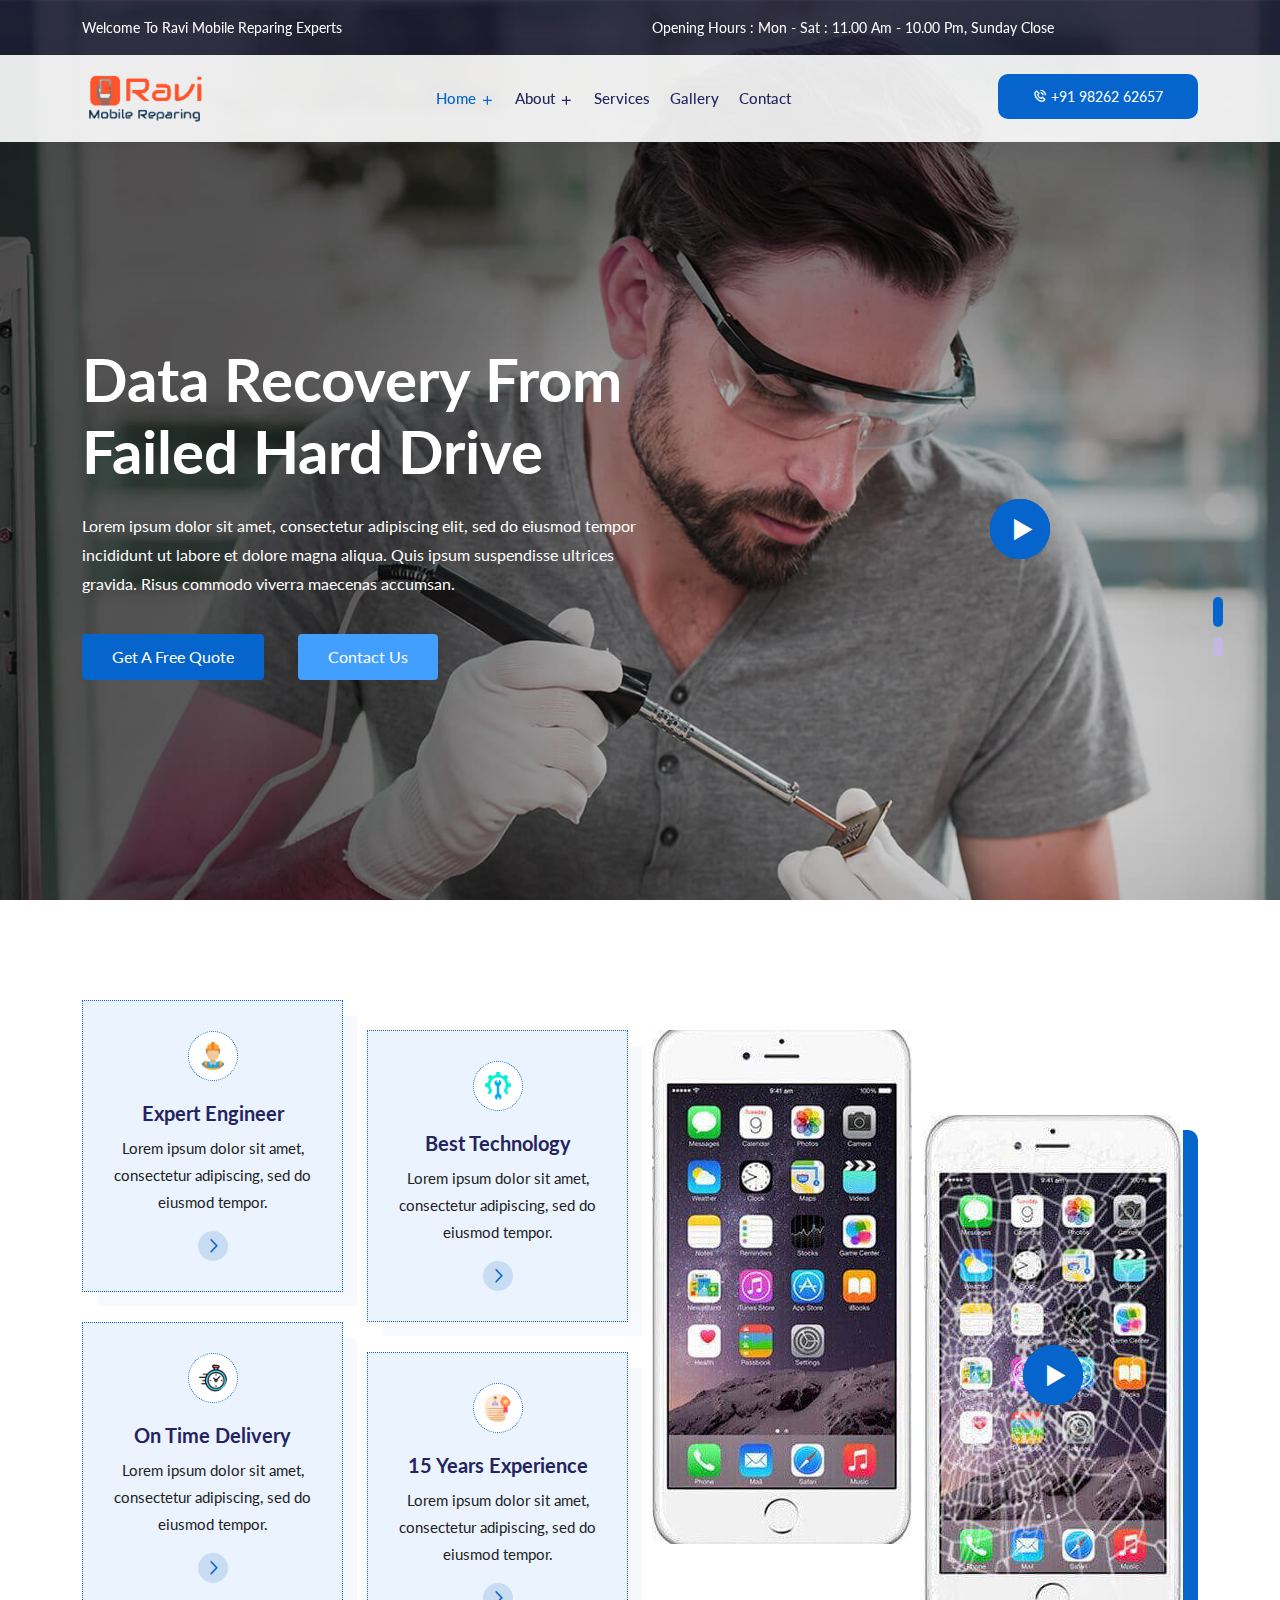
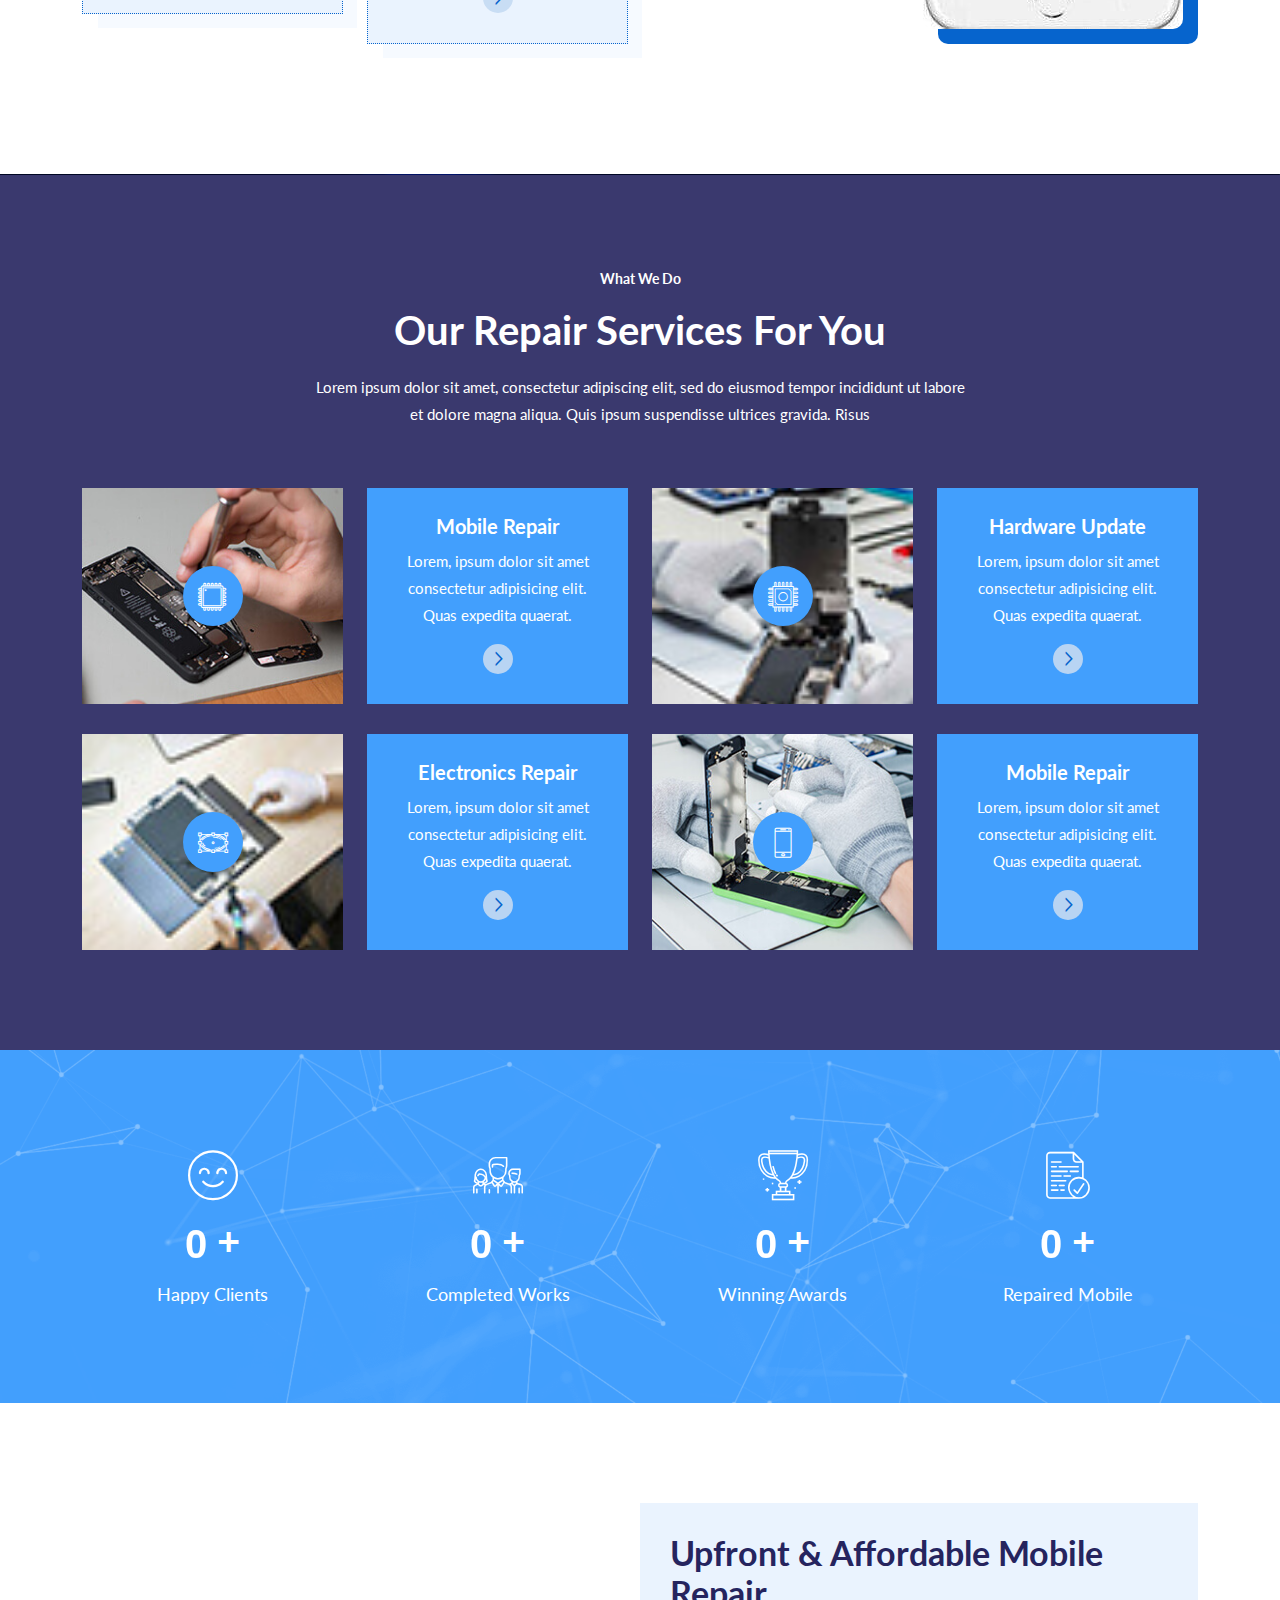
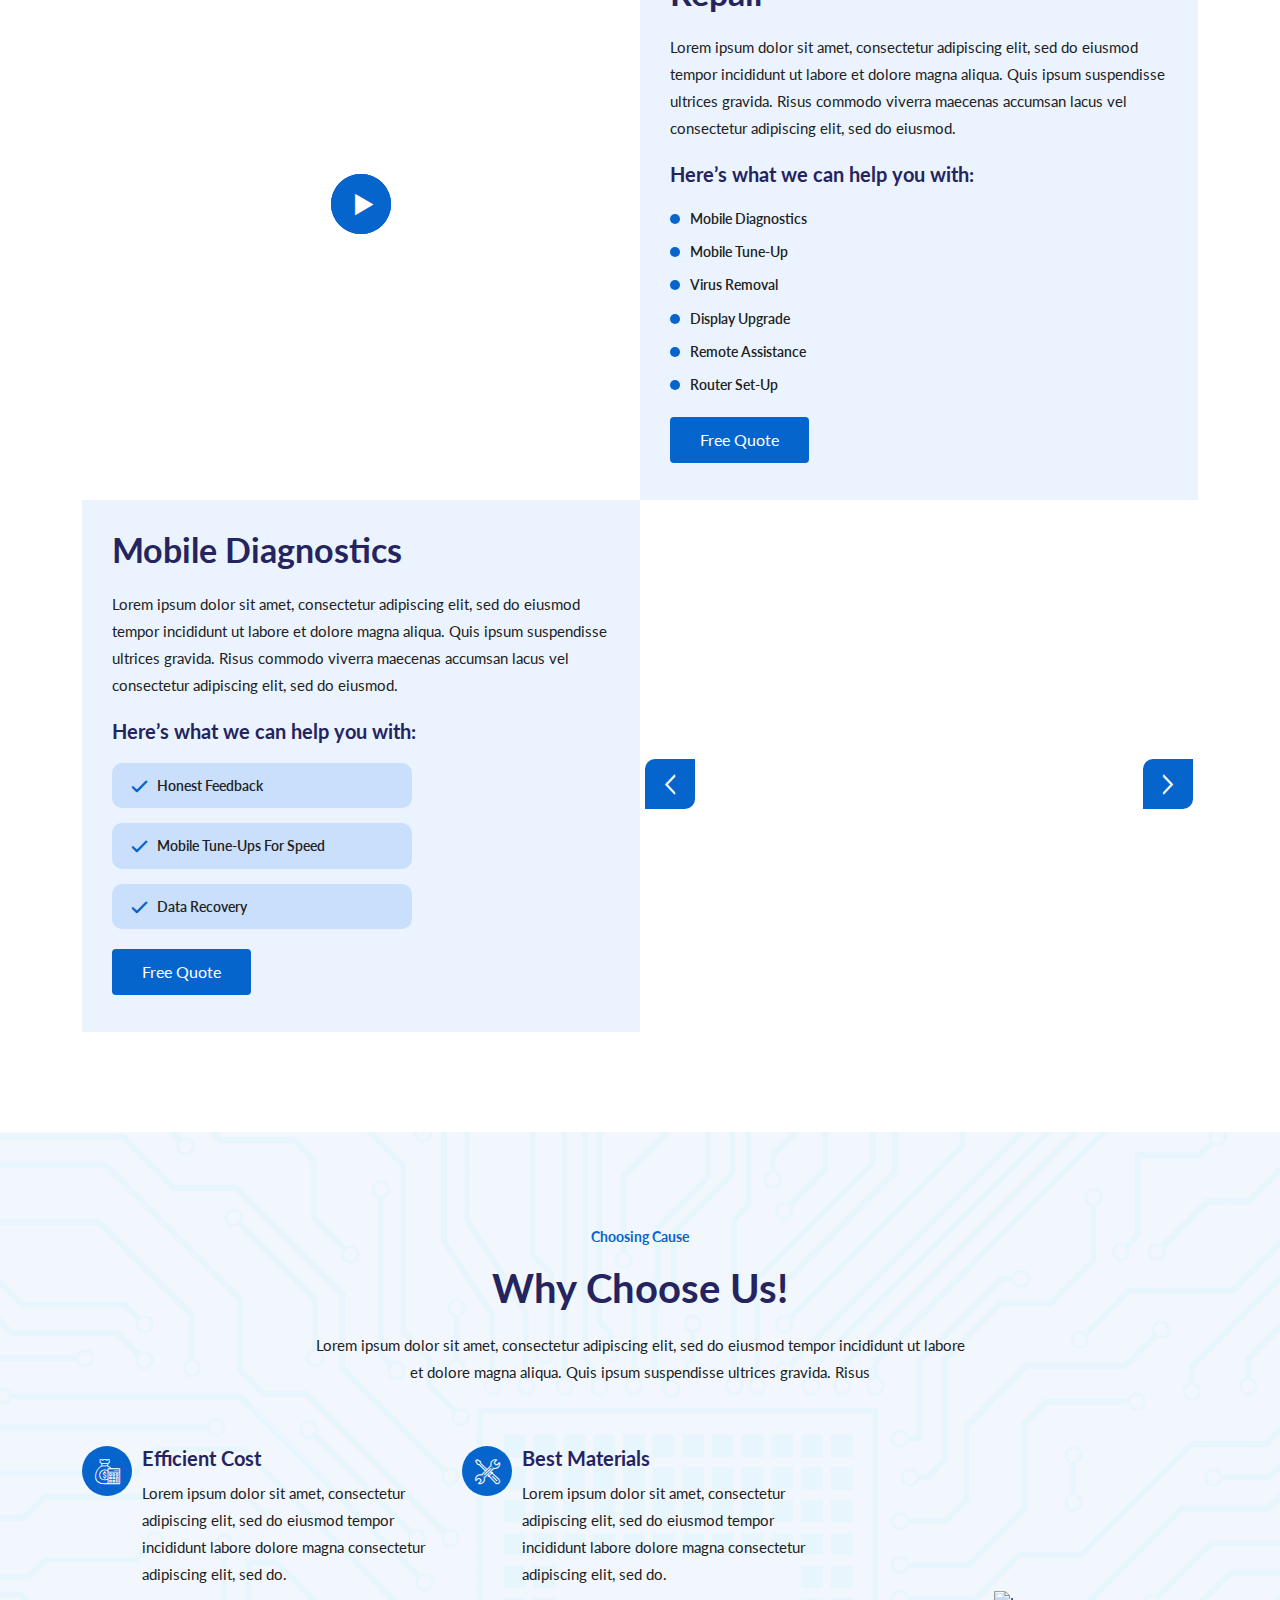
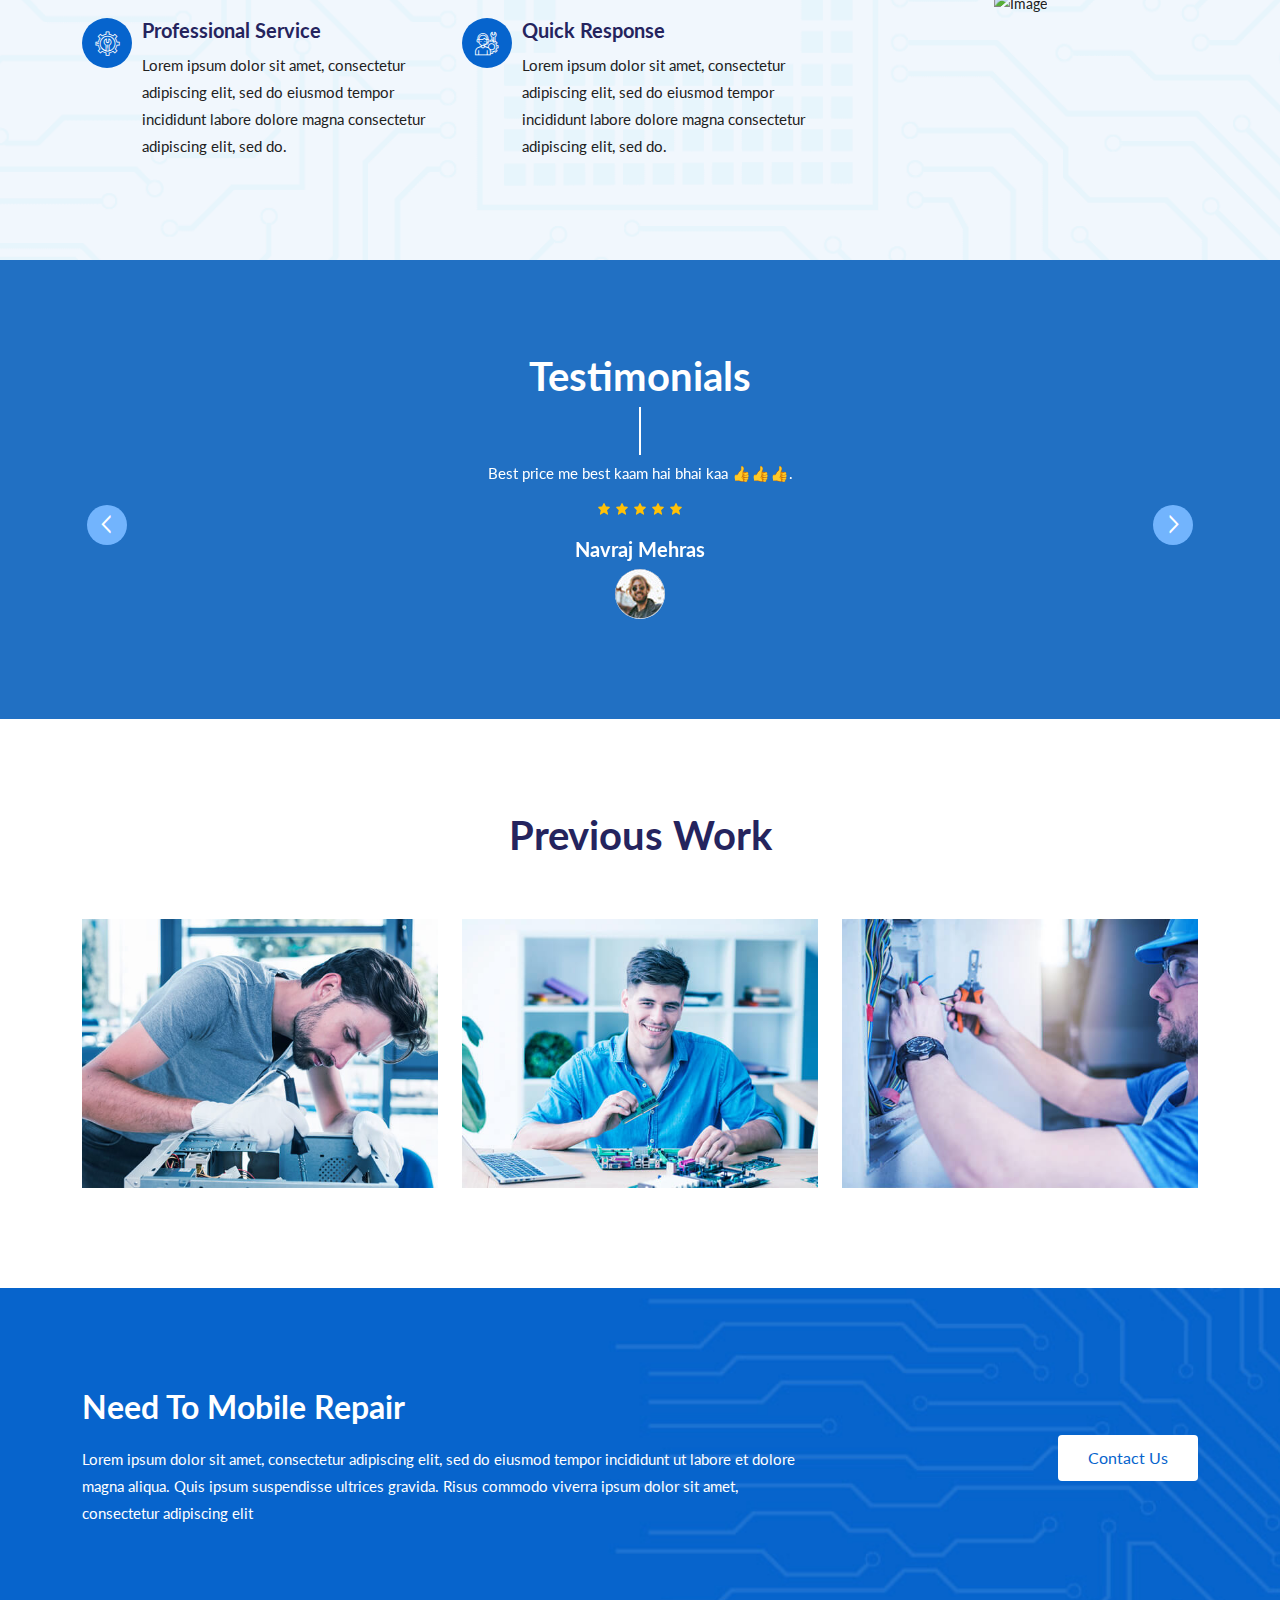
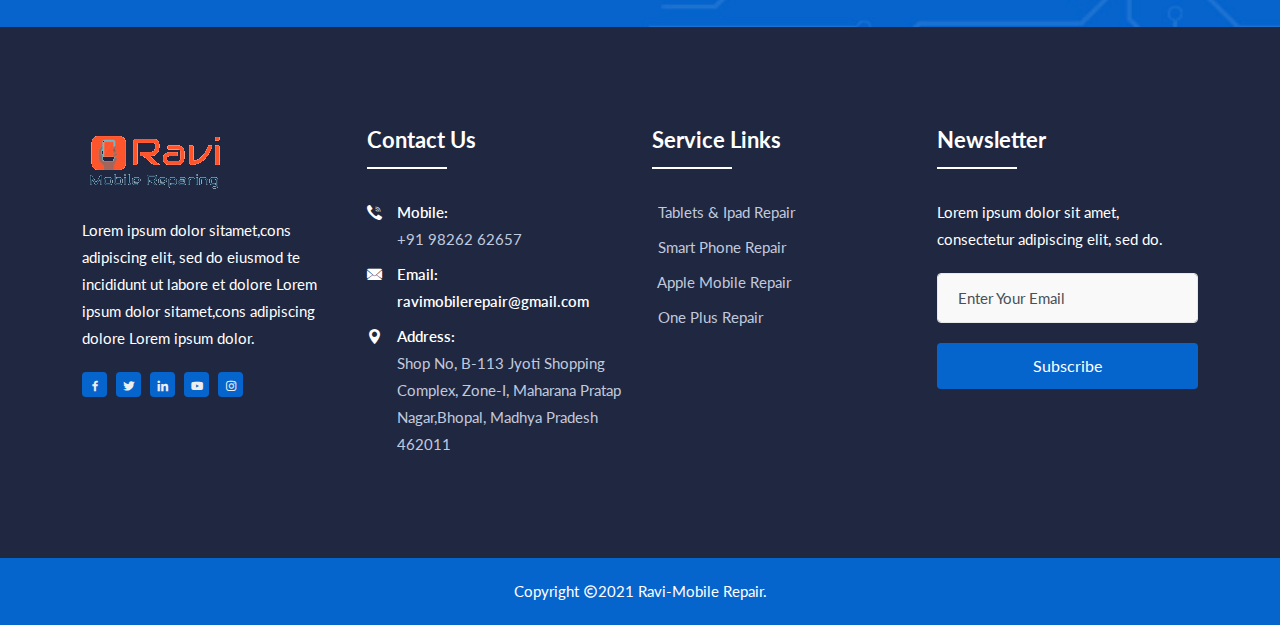
==== index.html @ 57f535a8 "first commit" ====
﻿<!doctype html>
<html lang="en">
   <head>
      <meta charset="UTF-8">
      <meta name="description" content="Ravi Mobile Reparing Address: Shop No, B-113 Jyoti Shopping Complex, Zone-I, Maharana Pratap Nagar, Bhopal, Madhya Pradesh 462011">
      <meta name="keywords" content="Ravi Mobile Repairing,Ravi Mobile Repair Bhopal, Bhopal One plus mobile Repaired  ">
      <meta name="author" content="Ravi Mobile">
      <meta name="viewport" content="width=device-width, initial-scale=1, shrink-to-fit=no">
      <link rel="stylesheet" href="assets\css\bootstrap.min.css">
      <link rel="stylesheet" href="assets\css\owl.theme.default.min.css">
      <link rel="stylesheet" href="assets\css\owl.carousel.min.css">
      <link rel="stylesheet" href="assets\css\magnific-popup.min.css">
      <link rel="stylesheet" href="assets\css\animate.min.css">
      <link rel="stylesheet" href="assets\css\boxicons.min.css">
      <link rel="stylesheet" href="assets\css\flaticon.css">
      <link rel="stylesheet" href="assets\css\meanmenu.min.css">
      <link rel="stylesheet" href="assets\css\nice-select.min.css">
      <link rel="stylesheet" href="assets\css\odometer.min.css">
      <link rel="stylesheet" href="assets\css\style.css">
      <link rel="stylesheet" href="assets\css\responsive.css">
      <link rel="icon" type="image/png" href="assets\img\favicon.png">
      <title>Ravi Mobile Reparing </title>
   </head>
   <body>
      <div class="preloader">
         <div class="lds-ripple">
            <div></div>
            <div></div>
         </div>
      </div>
      <header class="header-area fixed-top">
         <div class="top-header-area">
            <div class="container">
               <div class="row align-items-center">
                  <div class="col-lg-6">
                     <div class="header-content-left">
                        <p>Welcome To Ravi Mobile Reparing Experts</p>
                     </div>
                  </div>
                  <div class="col-lg-6">
                      <div class="header-content-left">
                        <p>Opening Hours : Mon - Sat : 11.00 am - 10.00 pm, Sunday Close</p>
                     </div>
                   </div>
               </div>
            </div>
         </div>
         <div class="nav-area">
            <div class="navbar-area">
               <div class="mobile-nav">
                  <a href="index.html" class="logo">
                  <img src="assets\img\logo.png" alt="Logo">
                  </a>
               </div>
               <div class="main-nav">
                  <nav class="navbar navbar-expand-md navbar-light">
                     <div class="container">
                        <a class="navbar-brand" href="index.html">
                        <img src="assets\img\logo.png" alt="Logo">
                        </a>
                        <div class="collapse navbar-collapse mean-menu" id="navbarSupportedContent">
                           <ul class="navbar-nav m-auto">
                              <li class="nav-item">
                                 <a href="#" class="nav-link dropdown-toggle active">
                                 Home
                                 <i class="bx bx-plus"></i>
                                 </a>
                                 <!-- <ul class="dropdown-menu">
                                    <li class="nav-item">
                                       <a href="index.html" class="nav-link active">Home One</a>
                                    </li>
                                    <li class="nav-item">
                                       <a href="index-2.html" class="nav-link">Home Two</a>
                                    </li>
                                    <li class="nav-item">
                                       <a href="index-3.html" class="nav-link">Home Three</a>
                                    </li>
                                    <li class="nav-item">
                                       <a href="index-4.html" class="nav-link">Home Four</a>
                                    </li>
                                    <li class="nav-item">
                                       <a href="index-5.html" class="nav-link">Home Five</a>
                                    </li>
                                    <li class="nav-item">
                                       <a href="index-6.html" class="nav-link">Home Six</a>
                                    </li>
                                 </ul> -->
                              </li>
                              <li class="nav-item">
                                 <a href="about.html" class="nav-link">About 
                                     <i class="bx bx-plus"></i>
                                 </a>
                                 <ul class="dropdown-menu">
                              
                                <li class="nav-item">
                                       <a href="faq.html" class="nav-link">FAQ</a>
                                    </li>
                                    <li class="nav-item">
                                       <a href="terms-conditions.html" class="nav-link">Terms Conditions</a>
                                    </li>
                                    <li class="nav-item">
                                       <a href="privacy-policy.html" class="nav-link">Privacy Policy</a>
                                    </li>
                                    </ul>
                              <!-- <li class="nav-item">
                                 <a href="#" class="nav-link dropdown-toggle">
                                 Pages
                                 <i class="bx bx-plus"></i>
                                 </a>
                                 <ul class="dropdown-menu">
                                   <li class="nav-item">
                                       <a href="pricing.html" class="nav-link">Pricing</a>
                                    </li>
                                    <li class="nav-item">
                                       <a href="testimonials.html" class="nav-link">Testimonials</a>
                                    </li>
                                    <li class="nav-item">
                                       <a href="team.html" class="nav-link">Team</a>
                                    </li> 
                                    <li class="nav-item">
                                       <a href="gallery-columns-four.html" class="nav-link dropdown-toggle">
                                       Gallery
                                       <i class="bx bx-plus"></i>
                                       </a>
                                    
                                  <ul class="dropdown-menu">
                                          <li class="nav-item">
                                             <a href="gallery-columns-two.html" class="nav-link">Gallery Columns Two</a>
                                          </li>
                                          <li class="nav-item">
                                             <a href="gallery-columns-three.html" class="nav-link">Gallery Columns Three</a>
                                          </li>
                                          <li class="nav-item">
                                             <a href="gallery-columns-four.html" class="nav-link">Gallery Columns Four</a>
                                          </li>
                                         <li class="nav-item">
                                             <a href="gallery-light-box.html" class="nav-link">Gallery Light Box</a>
                                          </li>
                                          <li class="nav-item">
                                             <a href="gallery-masonry.html" class="nav-link">Gallery Masonry</a>
                                          </li> 
                                       </ul>  
                                   </li>
                                    <li class="nav-item">
                                       <a href="faq.html" class="nav-link">FAQ</a>
                                    </li>
                                    <li class="nav-item">
                                       <a href="terms-conditions.html" class="nav-link">Terms Conditions</a>
                                    </li>
                                    <li class="nav-item">
                                       <a href="privacy-policy.html" class="nav-link">Privacy Policy</a>
                                    </li>
                                    <li class="nav-item">
                                       <a href="#" class="nav-link dropdown-toggle">
                                       User
                                       <i class="bx bx-plus"></i>
                                       </a>
                                       <ul class="dropdown-menu">
                                          <li class="nav-item">
                                             <a href="log-in.html" class="nav-link">Log In</a>
                                          </li>
                                          <li class="nav-item">
                                             <a href="sign-up.html" class="nav-link">Sign Up</a>
                                          </li>
                                          <li class="nav-item">
                                             <a href="recover-password.html" class="nav-link">Recover Password</a>
                                          </li>
                                       </ul>
                                    </li>
                                     <li class="nav-item">
                                       <a href="coming-soon.html" class="nav-link">Coming Soon</a>
                                    </li>
                                    <li class="nav-item">
                                       <a href="404.html" class="nav-link">404 Error</a>
                                    </li>
                                 </ul>
                              </li> -->
                              <li class="nav-item">
                                 <a href="services-style-two.html" class="nav-link dropdown-toggle">
                                 Services
                                 <!-- <i class="bx bx-plus"></i> -->
                                 </a>
                                 <!-- <ul class="dropdown-menu">
                                    <li class="nav-item">
                                       <a href="services-style-one.html" class="nav-link">Services Style One</a>
                                    </li>
                                    <li class="nav-item">
                                       <a href="services-style-two.html" class="nav-link">Services Style Two</a>
                                    </li>
                                    <li class="nav-item">
                                       <a href="services-style-three.html" class="nav-link">Services Style Three</a>
                                    </li>
                                    <li class="nav-item">
                                       <a href="services-details.html" class="nav-link">Services Details</a>
                                    </li>
                                 </ul> -->
                              </li>
                              <!-- <li class="nav-item">
                                 <a href="#" class="nav-link dropdown-toggle">
                                 Shop
                                 <i class="bx bx-plus"></i>
                                 </a>
                                 <ul class="dropdown-menu">
                                    <li class="nav-item">
                                       <a href="shop-grid-view.html" class="nav-link">Shop Grid view</a>
                                    </li>
                                    <li class="nav-item">
                                       <a href="cart.html" class="nav-link">Cart</a>
                                    </li>
                                    <li class="nav-item">
                                       <a href="checkout.html" class="nav-link">Checkout</a>
                                    </li>
                                    <li class="nav-item">
                                       <a href="shop-details.html" class="nav-link">Shop Details</a>
                                    </li>
                                 </ul>
                              </li> -->
                              <!-- <li class="nav-item">
                                 <a href="#" class="nav-link dropdown-toggle">
                                 News
                                 <i class="bx bx-plus"></i>
                                 </a>
                                 <ul class="dropdown-menu">
                                    <li class="nav-item">
                                       <a href="news-grid.html" class="nav-link">News Grid</a>
                                    </li>
                                    <li class="nav-item">
                                       <a href="news-columns-two.html" class="nav-link">News Columns Two</a>
                                    </li>
                                    <li class="nav-item">
                                       <a href="news-left-sidebar.html" class="nav-link">News Left Sidebar</a>
                                    </li>
                                    <li class="nav-item">
                                       <a href="news-right-sidebar.html" class="nav-link">News Right Sidebar</a>
                                    </li>
                                    <li class="nav-item">
                                       <a href="news-details.html" class="nav-link">News Details</a>
                                    </li>
                                 </ul>
                              </li> -->
                             <li class="nav-item">
                                <a href="gallery-columns-three.html" class="nav-link dropdown-toggle">
                                       Gallery
                                       <!-- <i class="bx bx-plus"></i> -->
                                       </a>
                              </li>
                              <li class="nav-item">
                                 <a href="contact.html" class="nav-link">Contact</a>
                              </li>
                           </ul>
                           <div class="others-option">
                              <div class="subscribe">
                                <a href="tel:+982626265">
                           <i class="bx bx-phone-call"></i>
                            +91 98262 62657
                           </a>
                              </div>
                              <!-- <div class="search-wrap">
                                 <div class="other-option">
                                    <div class="search-box-item">
                                       <i class="search-btn bx bx-search"></i>
                                       <i class="close-btn bx bx-x"></i>
                                       <div class="search-overlay search-popup">
                                          <div class="search-box">
                                             <form class="search-form">
                                                <input class="search-input" name="search" placeholder="Search" type="text">
                                                <button class="search-button" type="submit">
                                                <i class="bx bx-search"></i>
                                                </button>
                                             </form>
                                          </div>
                                       </div>
                                    </div>
                                 </div>
                              </div> -->
                           </div>
                        </div>
                     </div>
                  </nav>
               </div>
            </div>
         </div>
      </header>
      <!-- start Brand Logo-->


      <section class="main-slider-area owl-theme owl-carousel">
         <div class="slider-item bg-1">
            <div class="d-table">
               <div class="d-table-cell">
                  <div class="container">
                     <div class="row align-items-center">
                        <div class="col-lg-8">
                           <div class="slider-text one overflow-hidden">
                              <h1>Data Recovery From Failed Hard Drive</h1>
                              <p>Lorem ipsum dolor sit amet, consectetur adipiscing elit, sed do eiusmod tempor incididunt ut labore et dolore magna aliqua. Quis ipsum suspendisse ultrices gravida. Risus commodo viverra maecenas accumsan.</p>
                              <div class="slider-btn">
                                 <a href="#" class="default-btn">
                                 Get A Free Quote
                                 </a>
                                 <a href="contact.html" class="default-btn active">
                                 Contact Us
                                 </a>
                              </div>
                           </div>
                        </div>
                        <div class="col-lg-4">
                           <div class="video">
                              <a href="https://www.youtube.com/watch?v=Ukx84xj7KF8" class="video-btn popup-youtube">
                              <i class="flaticon-play-button"></i>
                              </a>
                           </div>
                        </div>
                     </div>
                  </div>
               </div>
            </div>
         </div>
         <div class="slider-item bg-2">
            <div class="d-table">
               <div class="d-table-cell">
                  <div class="container">
                     <div class="row align-items-center">
                        <div class="col-lg-8">
                           <div class="slider-text two overflow-hidden">
                              <h1>Repair Your iPhone & Android</h1>
                              <p>Lorem ipsum dolor sit amet, consectetur adipiscing elit, sed do eiusmod tempor incididunt ut labore et dolore magna aliqua. Quis ipsum suspendisse ultrices gravida. Risus commodo viverra maecenas accumsan.</p>
                              <div class="slider-btn">
                                 <a href="#" class="default-btn">
                                 Get A Free Quote
                                 </a>
                                 <a href="contact.html" class="default-btn active">
                                 Contact Us
                                 </a>
                              </div>
                           </div>
                        </div>
                        <div class="col-lg-4">
                           <div class="video">
                              <a href="https://www.youtube.com/watch?v=Ukx84xj7KF8" class="video-btn popup-youtube">
                              <i class="flaticon-play-button"></i>
                              </a>
                           </div>
                        </div>
                     </div>
                  </div>
               </div>
            </div>
         </div>
      </section>
      <section class="facility-area ptb-100">
         <div class="container">
            <div class="row">
               <div class="col-lg-6">
                  <div class="row">
                     <div class="col-lg-6 col-sm-6">
                        <div class="single-facility">
                           <img src="assets\img\img-icon\1.png" alt="Image">
                           <h3>Expert Engineer</h3>
                           <p>Lorem ipsum dolor sit amet, consectetur adipiscing, sed do eiusmod tempor.</p>
                           <a href="services-details.html">
                           <i class="flaticon-right-1"></i>
                           </a>
                        </div>
                     </div>
                     <div class="col-lg-6 col-sm-6">
                        <div class="single-facility">
                           <img src="assets\img\img-icon\2.png" alt="Image">
                           <h3>Best Technology</h3>
                           <p>Lorem ipsum dolor sit amet, consectetur adipiscing, sed do eiusmod tempor.</p>
                           <a href="services-details.html">
                           <i class="flaticon-right-1"></i>
                           </a>
                        </div>
                     </div>
                     <div class="col-lg-6 col-sm-6">
                        <div class="single-facility">
                           <img src="assets\img\img-icon\3.png" alt="Image">
                           <h3>On Time Delivery</h3>
                           <p>Lorem ipsum dolor sit amet, consectetur adipiscing, sed do eiusmod tempor.</p>
                           <a href="services-details.html">
                           <i class="flaticon-right-1"></i>
                           </a>
                        </div>
                     </div>
                     <div class="col-lg-6 col-sm-6">
                        <div class="single-facility">
                           <img src="assets\img\img-icon\4.png" alt="Image">
                           <h3>15 Years Experience</h3>
                           <p>Lorem ipsum dolor sit amet, consectetur adipiscing, sed do eiusmod tempor.</p>
                           <a href="services-details.html">
                           <i class="flaticon-right-1"></i>
                           </a>
                        </div>
                     </div>
                  </div>
               </div>
               <div class="col-lg-6">
                  <div class="facility-img mt-30">
                     <img src="assets\img\home-one\facility\1.jpg" alt="Image">
                     <div class="facility-2">
                        <img src="assets\img\home-one\facility\2.jpg" alt="Image">
                        <div class="video">
                           <a href="https://www.youtube.com/watch?v=Ukx84xj7KF8" class="video-btn popup-youtube">
                           <i class="flaticon-play-button"></i>
                           </a>
                        </div>
                     </div>
                  </div>
               </div>
            </div>
         </div>
      </section>
      <section class="repair-area pt-100 pb-70 jarallax" data-jarallax='{"speed": 0.3}'>
         <div class="container">
            <div class="section-title white-title">
               <span>What We Do</span>
               <h2>Our Repair Services For You</h2>
               <p>Lorem ipsum dolor sit amet, consectetur adipiscing elit, sed do eiusmod tempor incididunt ut labore et dolore magna aliqua. Quis ipsum suspendisse ultrices gravida. Risus</p>
            </div>
            <div class="row">
               <div class="col-lg-6">
                  <div class="single-repair">
                     <div class="row">
                        <div class="col-lg-6 col-sm-6">
                           <div class="repair-img bg-1">
                              <div class="icon">
                                 <i class="flaticon-processor"></i>
                              </div>
                           </div>
                        </div>
                        <div class="col-lg-6 col-sm-6">
                           <div class="repair-content">
                              <h3>Mobile Repair</h3>
                              <p>Lorem, ipsum dolor sit amet consectetur adipisicing elit. Quas expedita quaerat.</p>
                              <a href="services-details.html">
                              <i class="flaticon-right-1"></i>
                              </a>
                           </div>
                        </div>
                     </div>
                  </div>
               </div>
               <div class="col-lg-6">
                  <div class="single-repair">
                     <div class="row">
                        <div class="col-lg-6 col-sm-6">
                           <div class="repair-img bg-2">
                              <div class="icon">
                                 <i class="flaticon-chip"></i>
                              </div>
                           </div>
                        </div>
                        <div class="col-lg-6 col-sm-6">
                           <div class="repair-content">
                              <h3>Hardware Update</h3>
                              <p>Lorem, ipsum dolor sit amet consectetur adipisicing elit. Quas expedita quaerat.</p>
                              <a href="services-details.html">
                              <i class="flaticon-right-1"></i>
                              </a>
                           </div>
                        </div>
                     </div>
                  </div>
               </div>
               <div class="col-lg-6">
                  <div class="single-repair">
                     <div class="row">
                        <div class="col-lg-6 col-sm-6 content">
                           <div class="repair-content">
                              <h3>Electronics Repair</h3>
                              <p>Lorem, ipsum dolor sit amet consectetur adipisicing elit. Quas expedita quaerat.</p>
                              <a href="services-details.html">
                              <i class="flaticon-right-1"></i>
                              </a>
                           </div>
                        </div>
                        <div class="col-lg-6 col-sm-6">
                           <div class="repair-img bg-3">
                              <div class="icon">
                                 <i class="flaticon-ellipse"></i>
                              </div>
                           </div>
                        </div>
                     </div>
                  </div>
               </div>
               <div class="col-lg-6">
                  <div class="single-repair">
                     <div class="row">
                        <div class="col-lg-6 col-sm-6 content">
                           <div class="repair-content">
                              <h3>Mobile Repair</h3>
                              <p>Lorem, ipsum dolor sit amet consectetur adipisicing elit. Quas expedita quaerat.</p>
                              <a href="services-details.html">
                              <i class="flaticon-right-1"></i>
                              </a>
                           </div>
                        </div>
                        <div class="col-lg-6 col-sm-6">
                           <div class="repair-img bg-4">
                              <div class="icon">
                                 <i class="flaticon-smartphone"></i>
                              </div>
                           </div>
                        </div>
                     </div>
                  </div>
               </div>
            </div>
         </div>
      </section>
      <section class="counter-area pt-100 pb-70">
         <div class="container">
            <div class="row">
               <div class="col-lg-3 col-md-6 col-sm-6">
                  <div class="single-counter">
                     <i class="flaticon-smile"></i>
                     <h2>
                        <span class="odometer" data-count="2000">00</span>
                        <span class="target">+</span>
                     </h2>
                     <p>Happy Clients</p>
                  </div>
               </div>
               <div class="col-lg-3 col-md-6 col-sm-6">
                  <div class="single-counter">
                     <i class="flaticon-team"></i>
                     <h2>
                        <span class="odometer" data-count="100">00</span>
                        <span class="target">+</span>
                     </h2>
                     <p>Completed Works</p>
                  </div>
               </div>
               <div class="col-lg-3 col-md-6 col-sm-6">
                  <div class="single-counter">
                     <i class="flaticon-trophy"></i>
                     <h2>
                        <span class="odometer" data-count="50">00</span>
                        <span class="traget">+</span>
                     </h2>
                     <p>Winning Awards</p>
                  </div>
               </div>
               <div class="col-lg-3 col-md-6 col-sm-6">
                  <div class="single-counter">
                     <i class="flaticon-file"></i>
                     <h2>
                        <span class="odometer" data-count="305">00</span>
                        <span class="target">+</span>
                     </h2>
                     <p>Repaired Mobile</p>
                  </div>
               </div>
            </div>
         </div>
      </section>
      <section class="computer-area ptb-100">
         <div class="container">
            <div class="row">
               <div class="col-lg-6 pr-0">
                  <div class="computer-img jarallax" data-jarallax='{"speed": 0.3}'>
                     <div class="video">
                        <a href="https://www.youtube.com/watch?v=Ukx84xj7KF8" class="video-btn popup-youtube">
                        <i class="flaticon-play-button"></i>
                        </a>
                     </div>
                  </div>
               </div>
               <div class="col-lg-6 pl-0">
                  <div class="computer-content">
                     <h2>Upfront & Affordable Mobile Repair</h2>
                     <p>Lorem ipsum dolor sit amet, consectetur adipiscing elit, sed do eiusmod tempor incididunt ut labore et dolore magna aliqua. Quis ipsum suspendisse ultrices gravida. Risus commodo viverra maecenas accumsan lacus vel consectetur adipiscing elit, sed do eiusmod.</p>
                     <h3>Here’s what we can help you with:</h3>
                     <ul>
                        <li>Mobile Diagnostics</li>
                        <li>Mobile Tune-Up</li>
                        <li>Virus Removal</li>
                        <li>Display Upgrade</li>
                        <li>Remote Assistance</li>
                        <li>Router Set-Up</li>
                     </ul>
                     <a href="#" class="default-btn"> Free Quote  </a>
                  </div>
               </div>
            </div>
            <div class="row">
               <div class="col-lg-6 pr-0">
                  <div class="computer-content">
                     <h2>Mobile Diagnostics</h2>
                     <p>Lorem ipsum dolor sit amet, consectetur adipiscing elit, sed do eiusmod tempor incididunt ut labore et dolore magna aliqua. Quis ipsum suspendisse ultrices gravida. Risus commodo viverra maecenas accumsan lacus vel consectetur adipiscing elit, sed do eiusmod.</p>
                     <h3>Here’s what we can help you with:</h3>
                     <ul class="computer-list">
                        <li>
                           <i class="flaticon-tick"></i>
                           Honest Feedback
                        </li>
                        <li>
                           <i class="flaticon-tick"></i>
                           Mobile Tune-Ups For Speed
                        </li>
                        <li>
                           <i class="flaticon-tick"></i>
                           Data Recovery
                        </li>
                     </ul>
                     <a href="#" class="default-btn">
                     Free Quote
                     </a>
                  </div>
               </div>
               <div class="col-lg-6 pl-0">
                  <div class="computer-wrap owl-theme owl-carousel">
                     <div class="computer-img bg-2 jarallax" data-jarallax='{"speed": 0.3}'></div>
                     <div class="computer-img bg-3 jarallax" data-jarallax='{"speed": 0.3}'></div>
                  </div>
               </div>
            </div>
         </div>
      </section>
      <!-- <section class="price-plan-area pb-70">
         <div class="container">
            <div class="section-title">
               <span>Price Plan</span>
               <h2>Affordable Pricing Plan</h2>
               <p>Lorem ipsum dolor sit amet, consectetur adipiscing elit, sed do eiusmod tempor incididunt ut labore et dolore magna aliqua. Quis ipsum suspendisse ultrices gravida. Risus</p>
            </div>
            <div class="row">
               <div class="col-lg-4 col-md-6">
                  <div class="single-price">
                     <i class="price-icon flaticon-tag"></i>
                     <h3>Basic Plan</h3>
                     <span>$29.00</span>
                     <p>Per Month</p>
                     <ul>
                        <li>
                           <i class="flaticon-checkmark"></i>
                           5 GB Bandwidth
                        </li>
                        <li>
                           <i class="flaticon-checkmark"></i>
                           Highest Speed
                        </li>
                        <li>
                           <i class="flaticon-checkmark"></i>
                           1 GB Storage
                        </li>
                        <li>
                           <i class="flaticon-checkmark"></i>
                           Unlimited Website
                        </li>
                        <li>
                           <i class="flaticon-checkmark"></i>
                           <del>Unlimited Users</del>
                        </li>
                        <li>
                           <i class="flaticon-checkmark"></i>
                           <del>24/7 Great Support</del>
                        </li>
                        <li>
                           <i class="flaticon-checkmark"></i>
                           <del>Data Security & Backups</del>
                        </li>
                     </ul>
                     <a href="#" class="default-btn">
                     Select plan
                     </a>
                  </div>
               </div>
               <div class="col-lg-4 col-md-6">
                  <div class="single-price">
                     <i class="price-icon flaticon-house"></i>
                     <h3>Standard Plan</h3>
                     <span>$59.00</span>
                     <p>Per Month</p>
                     <ul>
                        <li>
                           <i class="flaticon-checkmark"></i>
                           5 GB Bandwidth
                        </li>
                        <li>
                           <i class="flaticon-checkmark"></i>
                           Highest Speed
                        </li>
                        <li>
                           <i class="flaticon-checkmark"></i>
                           1 GB Storage
                        </li>
                        <li>
                           <i class="flaticon-checkmark"></i>
                           Unlimited Website
                        </li>
                        <li>
                           <i class="flaticon-checkmark"></i>
                           Unlimited Users
                        </li>
                        <li>
                           <i class="flaticon-checkmark"></i>
                           <del>24/7 Great Support</del>
                        </li>
                        <li>
                           <i class="flaticon-checkmark"></i>
                           <del>Data Security & Backups</del>
                        </li>
                     </ul>
                     <a href="#" class="default-btn">
                     Select plan
                     </a>
                  </div>
               </div>
               <div class="col-lg-4 col-md-6 offset-md-3 offset-lg-0">
                  <div class="single-price">
                     <i class="price-icon flaticon-premium"></i>
                     <h3>Premium Plan</h3>
                     <span>$79.00</span>
                     <p>Per Month</p>
                     <ul>
                        <li>
                           <i class="flaticon-checkmark"></i>
                           5 GB Bandwidth
                        </li>
                        <li>
                           <i class="flaticon-checkmark"></i>
                           Highest Speed
                        </li>
                        <li>
                           <i class="flaticon-checkmark"></i>
                           1 GB Storage
                        </li>
                        <li>
                           <i class="flaticon-checkmark"></i>
                           Unlimited Website
                        </li>
                        <li>
                           <i class="flaticon-checkmark"></i>
                           Unlimited Users
                        </li>
                        <li>
                           <i class="flaticon-checkmark"></i>
                           24/7 Great Support
                        </li>
                        <li>
                           <i class="flaticon-checkmark"></i>
                           Data Security & Backups
                        </li>
                     </ul>
                     <a href="#" class="default-btn">
                     Select plan
                     </a>
                  </div>
               </div>
            </div>
         </div>
      </section> -->
      <section class="why-us-choose-area pt-100 pb-70">
         <div class="container">
            <div class="section-title">
               <span>Choosing Cause</span>
               <h2>Why Choose Us!</h2>
               <p>Lorem ipsum dolor sit amet, consectetur adipiscing elit, sed do eiusmod tempor incididunt ut labore et dolore magna aliqua. Quis ipsum suspendisse ultrices gravida. Risus</p>
            </div>
            <div class="row align-items-center">
               <div class="col-lg-8">
                  <div class="row">
                     <div class="col-lg-6 col-sm-6">
                        <div class="single-choose">
                           <i class="flaticon-budget"></i>
                           <h3>Efficient Cost</h3>
                           <p>Lorem ipsum dolor sit amet, consectetur adipiscing elit, sed do eiusmod tempor incididunt labore dolore magna consectetur adipiscing elit, sed do.</p>
                        </div>
                     </div>
                     <div class="col-lg-6 col-sm-6">
                        <div class="single-choose">
                           <i class="flaticon-tools"></i>
                           <h3>Best Materials</h3>
                           <p>Lorem ipsum dolor sit amet, consectetur adipiscing elit, sed do eiusmod tempor incididunt labore dolore magna consectetur adipiscing elit, sed do.</p>
                        </div>
                     </div>
                     <div class="col-lg-6 col-sm-6">
                        <div class="single-choose">
                           <i class="flaticon-setting"></i>
                           <h3>Professional Service</h3>
                           <p>Lorem ipsum dolor sit amet, consectetur adipiscing elit, sed do eiusmod tempor incididunt labore dolore magna consectetur adipiscing elit, sed do.</p>
                        </div>
                     </div>
                     <div class="col-lg-6 col-sm-6">
                        <div class="single-choose">
                           <i class="flaticon-consult"></i>
                           <h3>Quick Response</h3>
                           <p>Lorem ipsum dolor sit amet, consectetur adipiscing elit, sed do eiusmod tempor incididunt labore dolore magna consectetur adipiscing elit, sed do.</p>
                        </div>
                     </div>
                  </div>
               </div>
               <div class="col-lg-4">
                  <div class="choose-img">
                     <img src="assets\img\home-one\choose-img.png" alt="Image">
                  </div>
               </div>
            </div>
         </div>
         <div class="shape wow fadeInLeft" data-wow-delay=".1s">
            <img src="assets\img\home-one\choose-shape.png" alt="Image">
         </div>
      </section>
      <!-- <section class="our-team-area pt-100 pb-70">
         <div class="container">
            <div class="section-title">
               <span>Our Team</span>
               <h2>Our Expert Engineer</h2>
               <p>Lorem ipsum dolor sit amet, consectetur adipiscing elit, sed do eiusmod tempor incididunt ut labore et dolore magna aliqua. Quis ipsum suspendisse ultrices gravida. Risus</p>
            </div>
            <div class="row">
               <div class="col-lg-3 col-sm-6">
                  <div class="single-team">
                     <img src="assets\img\home-one\team\1.jpg" alt="Image">
                     <ul>
                        <li>
                           <a href="#">
                           <i class='bx bxl-facebook'></i>
                           </a>
                        </li>
                        <li>
                           <a href="#">
                           <i class='bx bxl-twitter'></i>
                           </a>
                        </li>
                        <li>
                           <a href="#">
                           <i class='bx bxl-linkedin'></i>
                           </a>
                        </li>
                     </ul>
                     <h3>Charles Nichalos</h3>
                     <span>Android Expert </span>
                  </div>
               </div>
               <div class="col-lg-3 col-sm-6">
                  <div class="single-team">
                     <img src="assets\img\home-one\team\2.jpg" alt="Image">
                     <ul>
                        <li>
                           <a href="#">
                           <i class='bx bxl-facebook'></i>
                           </a>
                        </li>
                        <li>
                           <a href="#">
                           <i class='bx bxl-twitter'></i>
                           </a>
                        </li>
                        <li>
                           <a href="#">
                           <i class='bx bxl-linkedin'></i>
                           </a>
                        </li>
                     </ul>
                     <h3>Richard Antony</h3>
                     <span>iPhone Expert </span>
                  </div>
               </div>
               <div class="col-lg-3 col-sm-6">
                  <div class="single-team">
                     <img src="assets\img\home-one\team\3.jpg" alt="Image">
                     <ul>
                        <li>
                           <a href="#">
                           <i class='bx bxl-facebook'></i>
                           </a>
                        </li>
                        <li>
                           <a href="#">
                           <i class='bx bxl-twitter'></i>
                           </a>
                        </li>
                        <li>
                           <a href="#">
                           <i class='bx bxl-linkedin'></i>
                           </a>
                        </li>
                     </ul>
                     <h3>Julia Robrtsan</h3>
                     <span>Laptop Expert </span>
                  </div>
               </div>
               <div class="col-lg-3 col-sm-6">
                  <div class="single-team">
                     <img src="assets\img\home-one\team\4.jpg" alt="Image">
                     <ul>
                        <li>
                           <a href="#">
                           <i class='bx bxl-facebook'></i>
                           </a>
                        </li>
                        <li>
                           <a href="#">
                           <i class='bx bxl-twitter'></i>
                           </a>
                        </li>
                        <li>
                           <a href="#">
                           <i class='bx bxl-linkedin'></i>
                           </a>
                        </li>
                     </ul>
                     <h3>Sunny Vandosky</h3>
                     <span>Computer Expert </span>
                  </div>
               </div>
            </div>
         </div>
      </section> -->
      <section class="testimonial-area ptb-100">
         <div class="container">
            <div class="section-title white-title">
               <h2>Testimonials</h2>
            </div>
            <div class="testimonial-wrap owl-theme owl-carousel">
               <div class="single-testimonial">
                  <p>Best price me best kaam hai bhai kaa 👍👍👍.</p>
                  <ul>
                     <li>
                        <i class="bx bxs-star"></i>
                     </li>
                     <li>
                        <i class="bx bxs-star"></i>
                     </li>
                     <li>
                        <i class="bx bxs-star"></i>
                     </li>
                     <li>
                        <i class="bx bxs-star"></i>
                     </li>
                     <li>
                        <i class="bx bxs-star"></i>
                     </li>
                  </ul>
                  <h3>Navraj Mehras</h3>
                  <!-- <span>Android Expert </span> -->
                  <img src="assets\img\home-one\testimonial\1.jpg" alt="Image">
               </div>
               <div class="single-testimonial">
                  <p>Genuine parts excellent service trusted ❤️.</p>
                  <ul>
                     <li>
                        <i class="bx bxs-star"></i>
                     </li>
                     <li>
                        <i class="bx bxs-star"></i>
                     </li>
                     <li>
                        <i class="bx bxs-star"></i>
                     </li>
                     <li>
                        <i class="bx bxs-star"></i>
                     </li>
                     <li>
                        <i class="bx bxs-star"></i>
                     </li>
                  </ul>
                  <h3>Jai Singhy</h3>
                  <!-- <span>iPhone Expert </span> -->
                  <img src="assets\img\home-one\testimonial\2.jpg" alt="Image">
               </div>
               <div class="single-testimonial">
                  <p>Thankyou Ravi for build my mobile again , good work keep it up.</p>
                  <ul>
                     <li>
                        <i class="bx bxs-star"></i>
                     </li>
                     <li>
                        <i class="bx bxs-star"></i>
                     </li>
                     <li>
                        <i class="bx bxs-star"></i>
                     </li>
                     <li>
                        <i class="bx bxs-star"></i>
                     </li>
                     <li>
                        <i class="bx bxs-star"></i>
                     </li>
                  </ul>
                  <h3>Jitendra Sahu</h3>
                  <!-- <span>Expert Developer</span> -->
                  <img src="assets\img\home-one\testimonial\3.jpg" alt="Image">
               </div>
            </div>
         </div>
      </section>
      <section class="news-area pt-100 pb-70">
         <div class="container">
            <div class="section-title">
               <!-- <span>Previous Work</span> -->
               <h2>Previous Work</h2>
               <!-- <p>Lorem ipsum dolor sit amet, consectetur adipiscing elit, sed do eiusmod tempor incididunt ut labore et dolore magna aliqua. Quis ipsum suspendisse ultrices gravida. Risus</p> -->
            </div>
            <div class="row">
               <div class="col-lg-4 col-md-6">
                  <div class="single-news">
                     <a href="news-details.html">
                     <img src="assets\img\home-one\news\1.jpg" alt="Image">
                     </a>
                  
                  </div>
               </div>
               <div class="col-lg-4 col-md-6">
                  <div class="single-news">
                     <a href="news-details.html">
                     <img src="assets\img\home-one\news\2.jpg" alt="Image">
                     </a>
                    
                  </div>
               </div>
               <div class="col-lg-4 col-md-6 offset-md-3 offset-lg-0">
                  <div class="single-news">
                     <a href="news-details.html">
                     <img src="assets\img\home-one\news\3.jpg" alt="Image">
                     </a>
                    
                  </div>
               </div>
            </div>
         </div>
      </section>
      <section class="need-computer-area ptb-100">
         <div class="container">
            <div class="row align-items-center">
               <div class="col-lg-8 col-sm-8">
                  <div class="computers-content">
                     <h2>Need To Mobile Repair</h2>
                     <p>Lorem ipsum dolor sit amet, consectetur adipiscing elit, sed do eiusmod tempor incididunt ut labore et dolore magna aliqua. Quis ipsum suspendisse ultrices gravida. Risus commodo viverra ipsum dolor sit amet, consectetur adipiscing elit</p>
                  </div>
               </div>
               <div class="col-lg-4 col-sm-4">
                  <a href="contact.html" class="default-btn active ml-0">
                  Contact Us
                  </a>
               </div>
            </div>
         </div>
      </section>
      <footer class="footer-top-area pt-100 pb-70">
         <div class="container">
            <div class="row">
               <div class="col-lg-3 col-md-6">
                  <div class="single-widget">
                     <a href="index.html">
                     <img src="assets\img\footer-logo.png" alt="Image">
                     </a>
                     <p>Lorem ipsum dolor sitamet,cons adipiscing elit, sed do eiusmod te incididunt ut labore et dolore Lorem ipsum dolor sitamet,cons adipiscing dolore Lorem ipsum dolor.</p>
                     <div class="social-area">
                        <ul>
                           <li>
                              <a href="#"><i class="bx bxl-facebook"></i></a>
                           </li>
                           <li>
                              <a href="#"><i class="bx bxl-twitter"></i></a>
                           </li>
                           <li>
                              <a href="#"><i class="bx bxl-linkedin"></i></a>
                           </li>
                           <li>
                              <a href="#"><i class="bx bxl-youtube"></i></a>
                           </li>
                           <li>
                              <a href="#"><i class="bx bxl-instagram"></i></a>
                           </li>
                        </ul>
                     </div>
                  </div>
               </div>
               <div class="col-lg-3 col-md-6">
                  <div class="single-widget contact">
                     <h3>Contact Us</h3>
                     <ul>
                        <li>
                           <i class="flaticon-call"></i>
                           <span>Mobile:</span>
                           <a href="tel:Phone:+9826262657">
                           +91 98262 62657
                           </a>
                        </li>
                        <li>
                           <i class="flaticon-envelope"></i>
                           <span>Email:</span>
                           <a href="/cdn-cgi/l/email-protection#cca4a9a0a0a38cbdaaa5b4e2afa3a1">
                           <span class="__cf_email__" data-cfemail="9af2fff6f6f5daebfcf3e2b4f9f5f7">ravimobilerepair@gmail.com</span>
                           </a>
                        </li>
                        <li>
                           <i class="flaticon-maps-and-flags"></i>
                           <span>Address:</span>
                           Shop No, B-113 Jyoti Shopping Complex, Zone-I, Maharana Pratap Nagar,Bhopal, Madhya Pradesh 462011
                        </li>
                     </ul>
                  </div>
               </div>
               <div class="col-lg-3 col-md-6">
                  <div class="single-widget">
                     <h3>Service Links</h3>
                     <ul>
                        <li>
                           <a href="#">
                           <i class="flaticon-right-chevron"></i>
                           Tablets & Ipad Repair
                           </a>
                        </li>
                        <li>
                           <a href="#">
                           <i class="flaticon-right-chevron"></i>
                           Smart Phone Repair
                           </a>
                        </li>
                        <li>
                           <a href="#">
                           <i class="flaticon-right-chevron"></i>
                           Apple Mobile Repair
                           </a>
                        </li>
                        <li>
                           <a href="#">
                           <i class="flaticon-right-chevron"></i>
                           One Plus Repair
                           </a>
                        </li>
                        <!-- <li>
                           <a href="#">
                           <i class="flaticon-right-chevron"></i>
                           Console Repair
                           </a>
                        </li> 
                        <li>
                           <a href="#">
                           <i class="flaticon-right-chevron"></i>
                           Electronic Repair
                           </a>
                        </li>-->
                     </ul>
                  </div>
               </div>
               <div class="col-lg-3 col-md-6">
                  <div class="single-widget">
                     <h3>Newsletter</h3>
                     <p class="newsletter-p">Lorem ipsum dolor sit amet, consectetur adipiscing elit, sed do.</p>
                     <div class="subscribe-wrap">
                        <form class="newsletter-form" data-toggle="validator">
                           <input type="email" class="form-control" placeholder="Enter Your Email" name="EMAIL" required="" autocomplete="off">
                           <button class="default-btn" type="submit">
                           Subscribe
                           </button>
                           <div id="validator-newsletter" class="form-result"></div>
                        </form>
                     </div>
                  </div>
               </div>
            </div>
         </div>
      </footer>
      <footer class="footer-bottom-area footer-bottom-electronics-area">
         <div class="container">
            <div class="copy-right">
               <p>
                  Copyright <i class="bx bx-copyright"></i>2021 Ravi-Mobile Repair.
                  <!-- <a href="https://ravimobile.com/#" target="_blank">Ravi-Mobile Repair</a> -->
               </p>
            </div>
         </div>
      </footer>
      <div class="go-top">
         <i class='bx bx-chevrons-up'></i>
         <i class='bx bx-chevrons-up'></i>
      </div>
      <script data-cfasync="false" src="/cdn-cgi/scripts/5c5dd728/cloudflare-static/email-decode.min.js"></script><script src="assets\js\jquery.min.js"></script>
      <script src="assets\js\bootstrap.bundle.min.js"></script>
      <script src="assets\js\meanmenu.min.js"></script>
      <script src="assets\js\wow.min.js"></script>
      <script src="assets\js\owl.carousel.min.js"></script>
      <script src="assets\js\magnific-popup.min.js"></script>
      <script src="assets\js\nice-select.min.js"></script>
      <script src="assets\js\jarallax.min.js"></script>
      <script src="assets\js\mixitup.min.js"></script>
      <script src="assets\js\appear.min.js"></script>
      <script src="assets\js\odometer.min.js"></script>
      <script src="assets\js\ajaxchimp.min.js"></script>
      <script src="assets\js\form-validator.min.js"></script>
      <script src="assets\js\contact-form-script.js"></script>
      <script src="assets\js\custom.js"></script>
   </body>
</html>
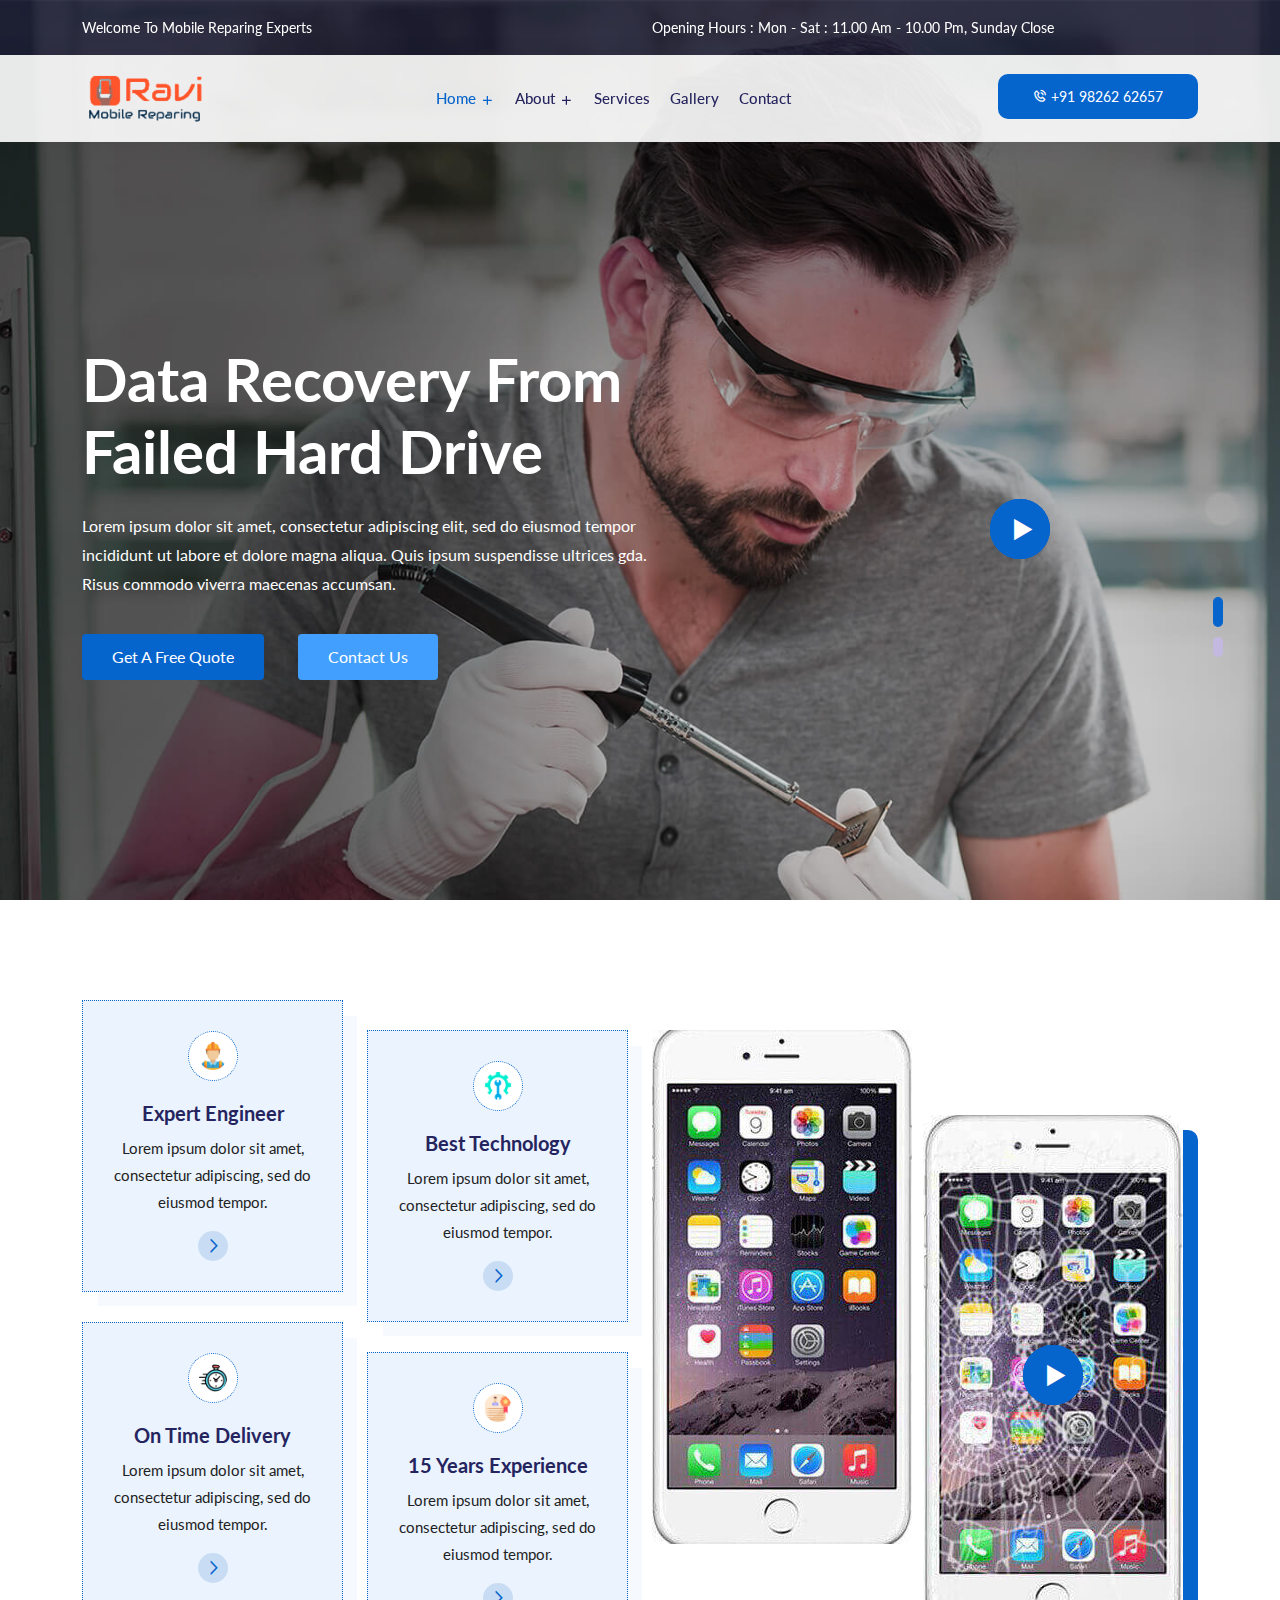
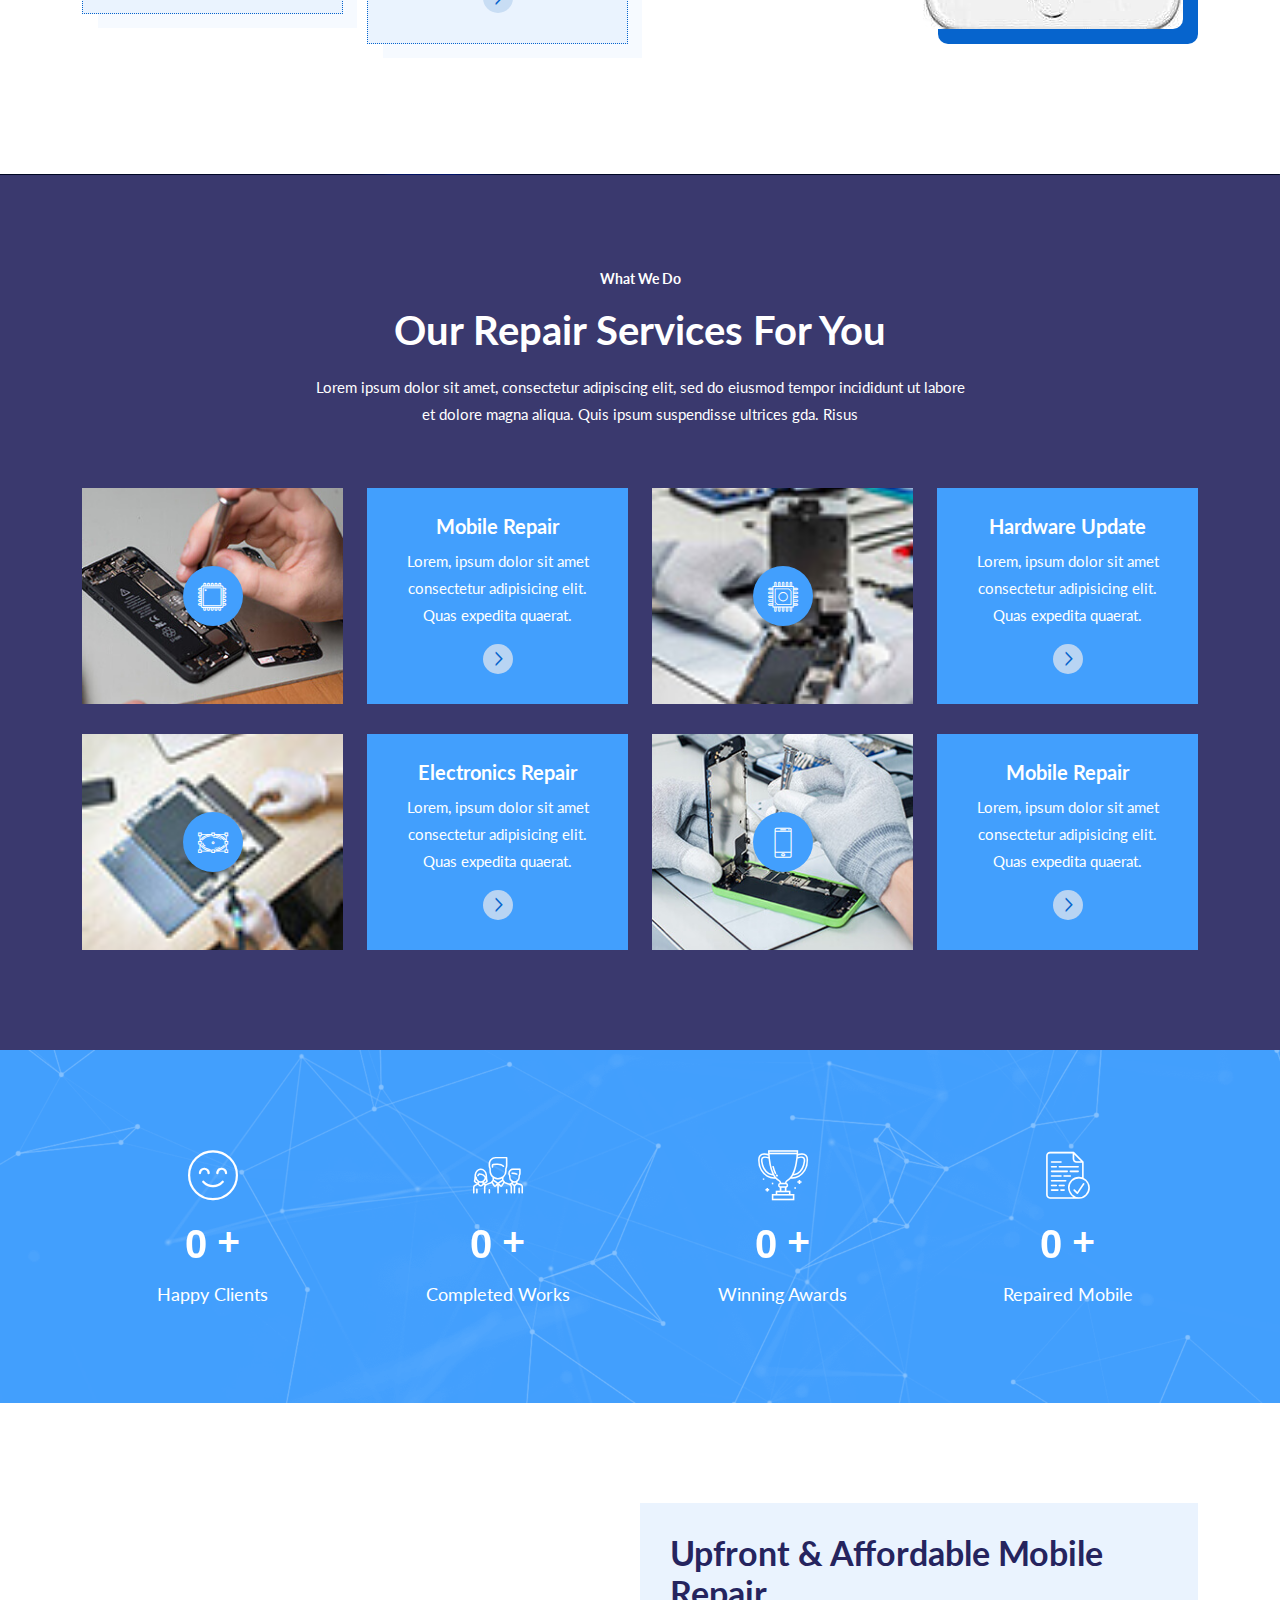
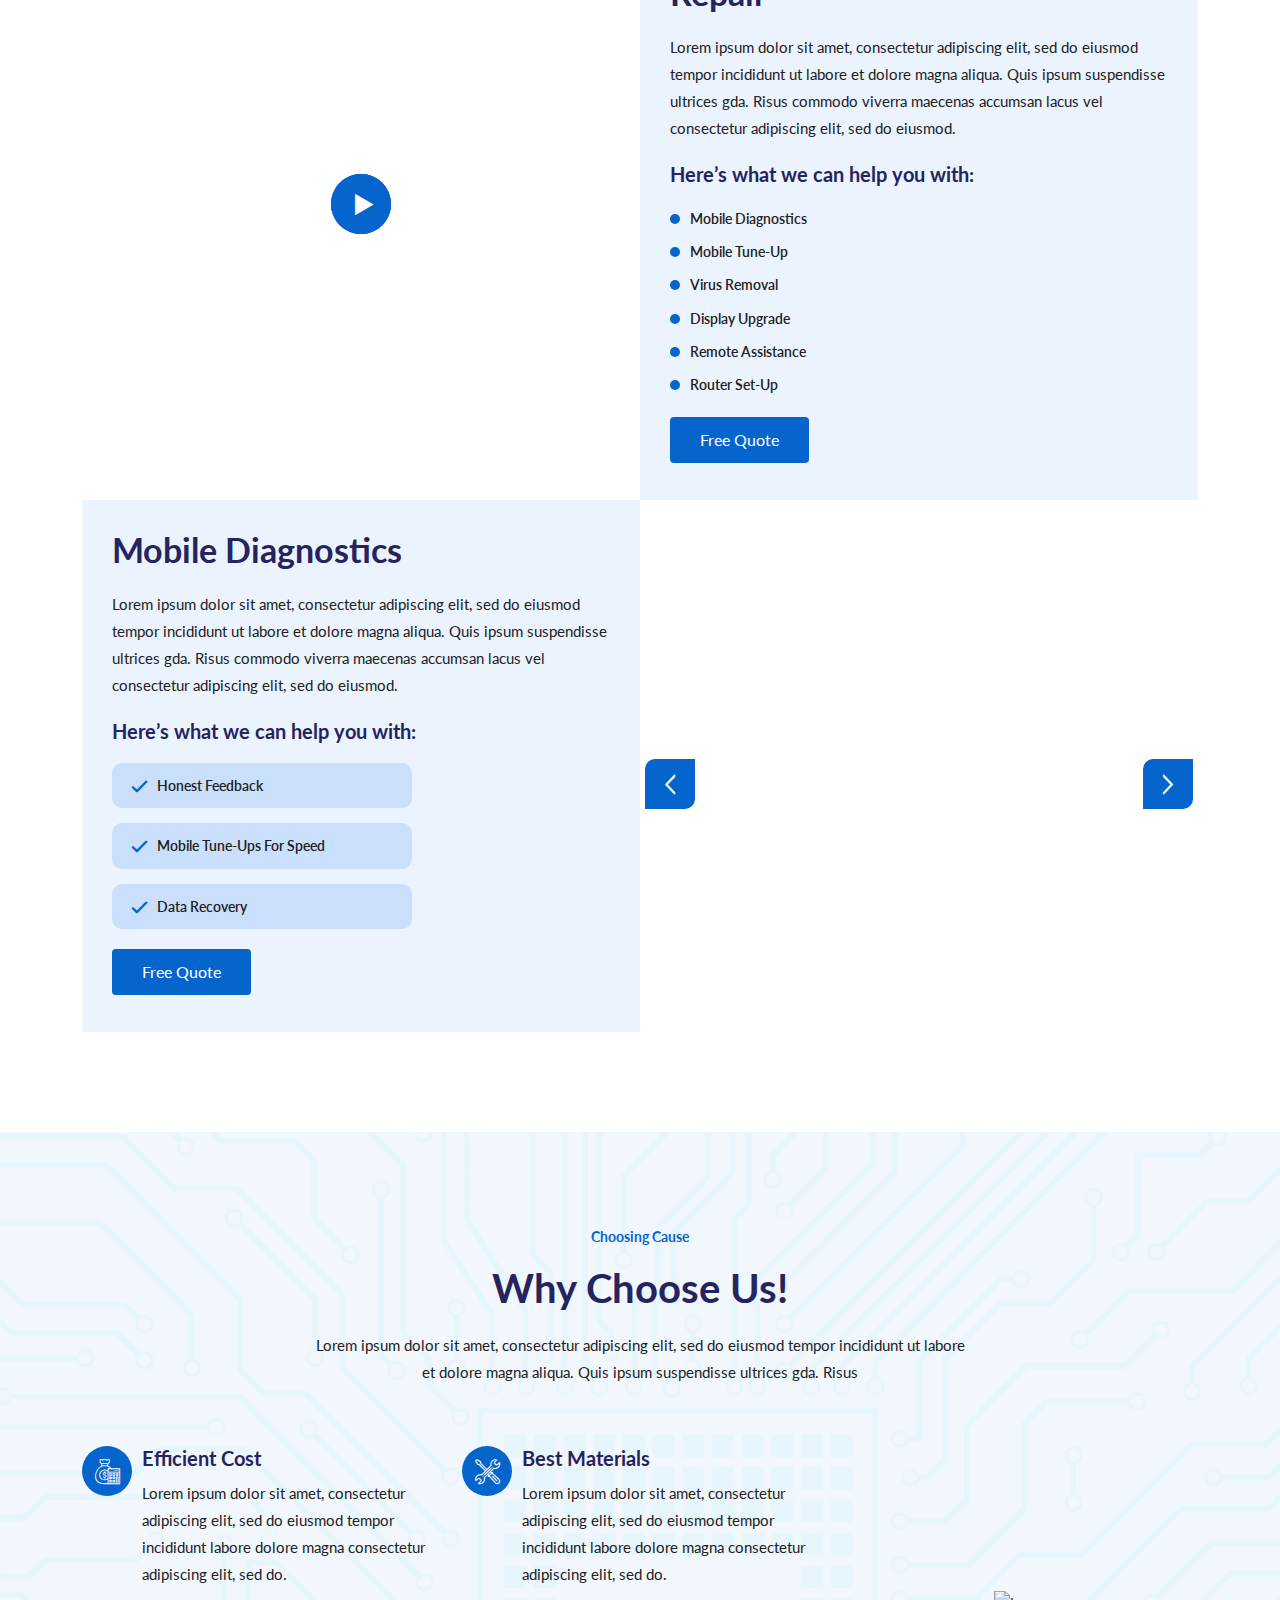
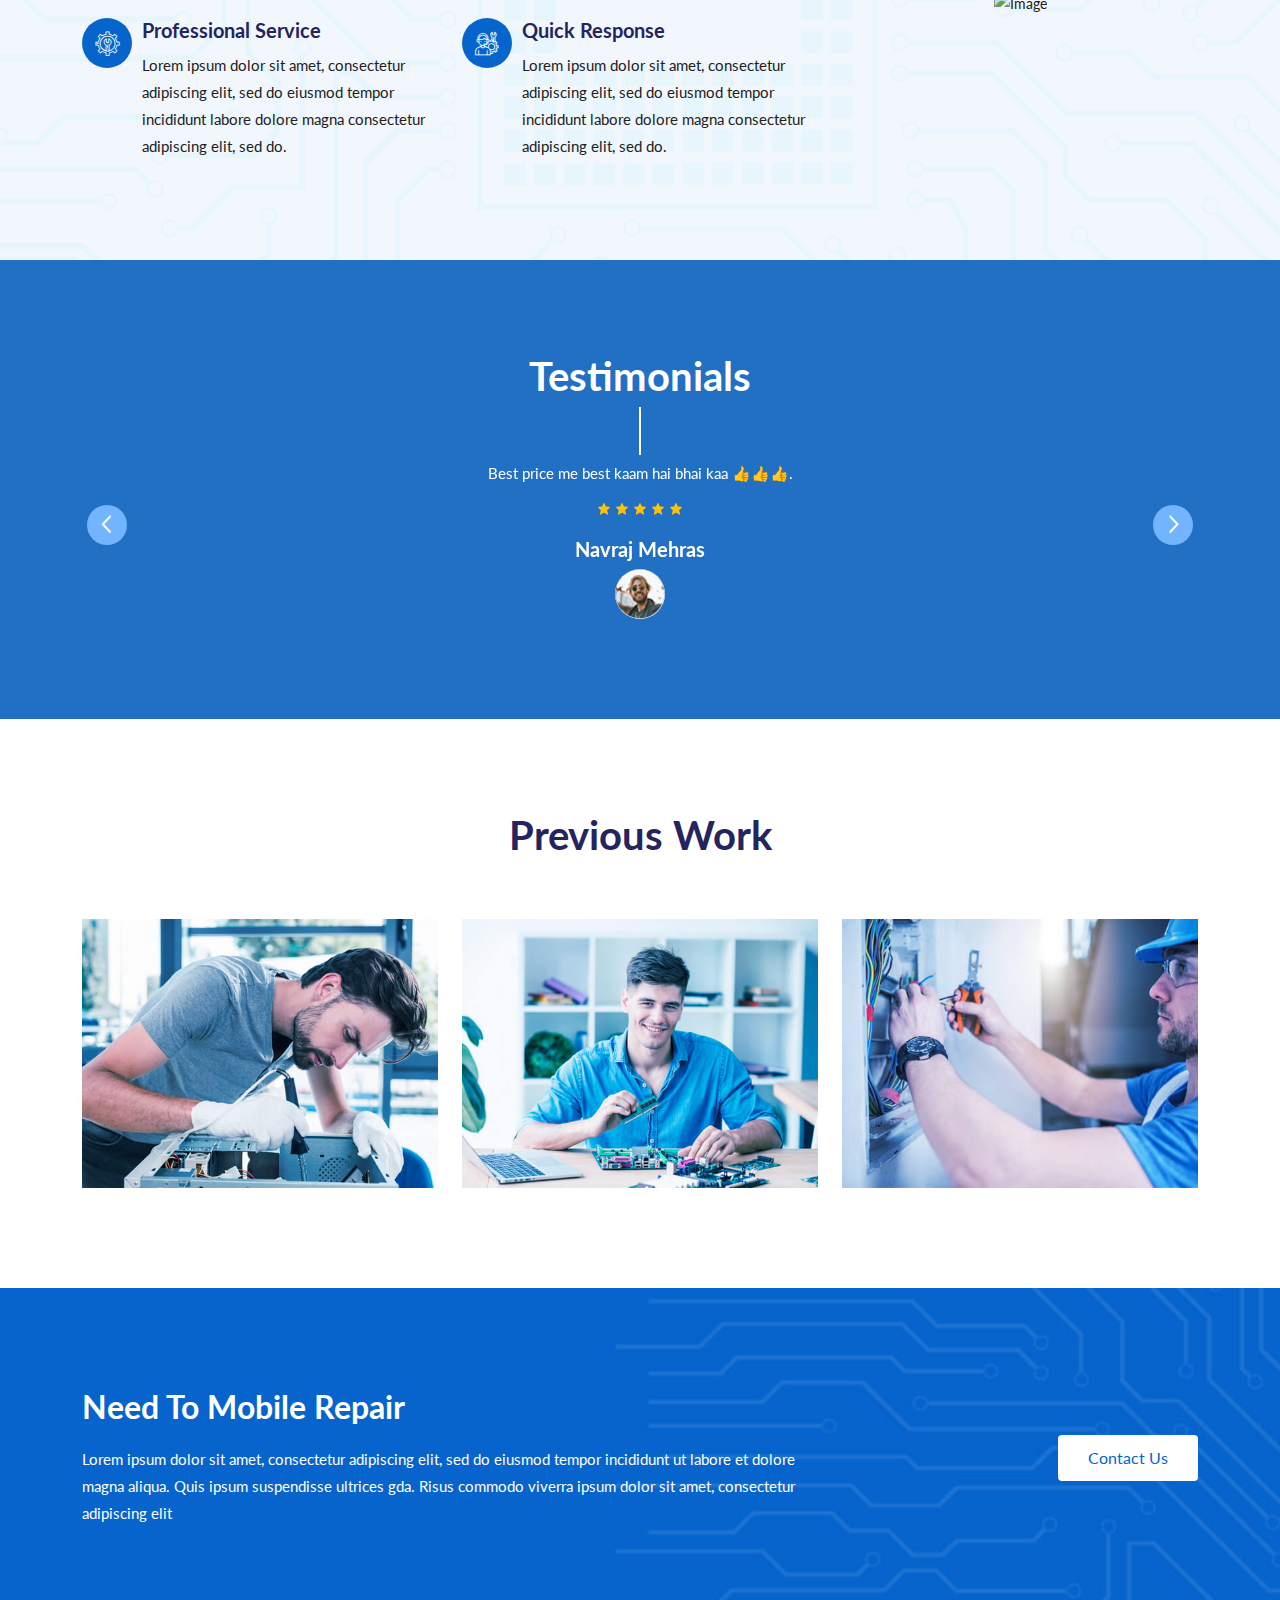
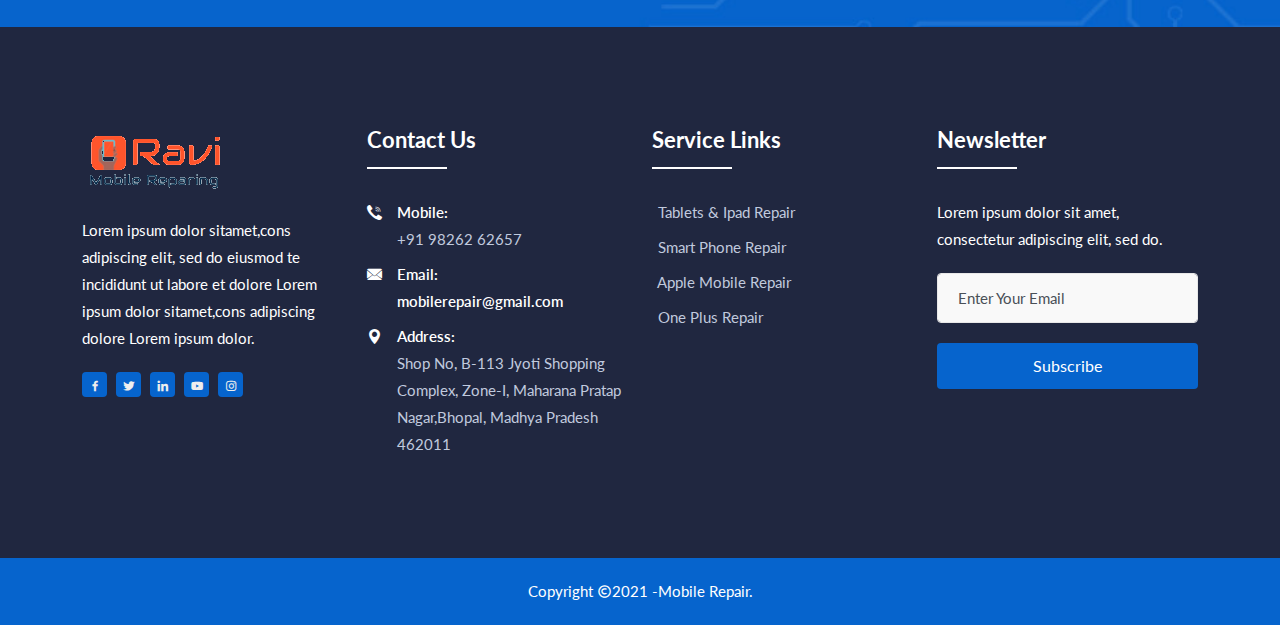
==== commit 9c22bf3d: "second commit" ====
--- a/index.html
+++ b/index.html
@@ -1,71 +1,74 @@
 ﻿<!doctype html>
 <html lang="en">
-   <head>
-      <meta charset="UTF-8">
-      <meta name="description" content="Ravi Mobile Reparing Address: Shop No, B-113 Jyoti Shopping Complex, Zone-I, Maharana Pratap Nagar, Bhopal, Madhya Pradesh 462011">
-      <meta name="keywords" content="Ravi Mobile Repairing,Ravi Mobile Repair Bhopal, Bhopal One plus mobile Repaired  ">
-      <meta name="author" content="Ravi Mobile">
-      <meta name="viewport" content="width=device-width, initial-scale=1, shrink-to-fit=no">
-      <link rel="stylesheet" href="assets\css\bootstrap.min.css">
-      <link rel="stylesheet" href="assets\css\owl.theme.default.min.css">
-      <link rel="stylesheet" href="assets\css\owl.carousel.min.css">
-      <link rel="stylesheet" href="assets\css\magnific-popup.min.css">
-      <link rel="stylesheet" href="assets\css\animate.min.css">
-      <link rel="stylesheet" href="assets\css\boxicons.min.css">
-      <link rel="stylesheet" href="assets\css\flaticon.css">
-      <link rel="stylesheet" href="assets\css\meanmenu.min.css">
-      <link rel="stylesheet" href="assets\css\nice-select.min.css">
-      <link rel="stylesheet" href="assets\css\odometer.min.css">
-      <link rel="stylesheet" href="assets\css\style.css">
-      <link rel="stylesheet" href="assets\css\responsive.css">
-      <link rel="icon" type="image/png" href="assets\img\favicon.png">
-      <title>Ravi Mobile Reparing </title>
-   </head>
-   <body>
-      <div class="preloader">
-         <div class="lds-ripple">
-            <div></div>
-            <div></div>
-         </div>
-      </div>
-      <header class="header-area fixed-top">
-         <div class="top-header-area">
-            <div class="container">
-               <div class="row align-items-center">
-                  <div class="col-lg-6">
-                     <div class="header-content-left">
-                        <p>Welcome To Ravi Mobile Reparing Experts</p>
-                     </div>
-                  </div>
-                  <div class="col-lg-6">
-                      <div class="header-content-left">
-                        <p>Opening Hours : Mon - Sat : 11.00 am - 10.00 pm, Sunday Close</p>
-                     </div>
-                   </div>
-               </div>
-            </div>
-         </div>
-         <div class="nav-area">
-            <div class="navbar-area">
-               <div class="mobile-nav">
-                  <a href="index.html" class="logo">
+
+<head>
+   <meta charset="UTF-8">
+   <meta name="description"
+      content=" Mobile Reparing Address: Shop No, B-113 Jyoti Shopping Complex, Zone-I, Maharana Pratap Nagar, Bhopal, Madhya Pradesh 462011">
+   <meta name="keywords" content=" Mobile Repairing, Mobile Repair Bhopal, Bhopal One plus mobile Repaired  ">
+   <meta name="author" content=" Mobile">
+   <meta name="viewport" content="width=device-width, initial-scale=1, shrink-to-fit=no">
+   <link rel="stylesheet" href="assets\css\bootstrap.min.css">
+   <link rel="stylesheet" href="assets\css\owl.theme.default.min.css">
+   <link rel="stylesheet" href="assets\css\owl.carousel.min.css">
+   <link rel="stylesheet" href="assets\css\magnific-popup.min.css">
+   <link rel="stylesheet" href="assets\css\animate.min.css">
+   <link rel="stylesheet" href="assets\css\boxicons.min.css">
+   <link rel="stylesheet" href="assets\css\flaticon.css">
+   <link rel="stylesheet" href="assets\css\meanmenu.min.css">
+   <link rel="stylesheet" href="assets\css\nice-select.min.css">
+   <link rel="stylesheet" href="assets\css\odometer.min.css">
+   <link rel="stylesheet" href="assets\css\style.css">
+   <link rel="stylesheet" href="assets\css\responsive.css">
+   <link rel="icon" type="image/png" href="assets\img\favicon.png">
+   <title> Mobile Reparing </title>
+</head>
+
+<body>
+   <div class="preloader">
+      <div class="lds-ripple">
+         <div></div>
+         <div></div>
+      </div>
+   </div>
+   <header class="header-area fixed-top">
+      <div class="top-header-area">
+         <div class="container">
+            <div class="row align-items-center">
+               <div class="col-lg-6">
+                  <div class="header-content-left">
+                     <p>Welcome To Mobile Reparing Experts</p>
+                  </div>
+               </div>
+               <div class="col-lg-6">
+                  <div class="header-content-left">
+                     <p>Opening Hours : Mon - Sat : 11.00 am - 10.00 pm, Sunday Close</p>
+                  </div>
+               </div>
+            </div>
+         </div>
+      </div>
+      <div class="nav-area">
+         <div class="navbar-area">
+            <div class="mobile-nav">
+               <a href="index.html" class="logo">
                   <img src="assets\img\logo.png" alt="Logo">
-                  </a>
-               </div>
-               <div class="main-nav">
-                  <nav class="navbar navbar-expand-md navbar-light">
-                     <div class="container">
-                        <a class="navbar-brand" href="index.html">
+               </a>
+            </div>
+            <div class="main-nav">
+               <nav class="navbar navbar-expand-md navbar-light">
+                  <div class="container">
+                     <a class="navbar-brand" href="index.html">
                         <img src="assets\img\logo.png" alt="Logo">
-                        </a>
-                        <div class="collapse navbar-collapse mean-menu" id="navbarSupportedContent">
-                           <ul class="navbar-nav m-auto">
-                              <li class="nav-item">
-                                 <a href="#" class="nav-link dropdown-toggle active">
+                     </a>
+                     <div class="collapse navbar-collapse mean-menu" id="navbarSupportedContent">
+                        <ul class="navbar-nav m-auto">
+                           <li class="nav-item">
+                              <a href="#" class="nav-link dropdown-toggle active">
                                  Home
                                  <i class="bx bx-plus"></i>
-                                 </a>
-                                 <!-- <ul class="dropdown-menu">
+                              </a>
+                              <!-- <ul class="dropdown-menu">
                                     <li class="nav-item">
                                        <a href="index.html" class="nav-link active">Home One</a>
                                     </li>
@@ -85,23 +88,23 @@
                                        <a href="index-6.html" class="nav-link">Home Six</a>
                                     </li>
                                  </ul> -->
-                              </li>
-                              <li class="nav-item">
-                                 <a href="about.html" class="nav-link">About 
-                                     <i class="bx bx-plus"></i>
-                                 </a>
-                                 <ul class="dropdown-menu">
-                              
-                                <li class="nav-item">
-                                       <a href="faq.html" class="nav-link">FAQ</a>
-                                    </li>
-                                    <li class="nav-item">
-                                       <a href="terms-conditions.html" class="nav-link">Terms Conditions</a>
-                                    </li>
-                                    <li class="nav-item">
-                                       <a href="privacy-policy.html" class="nav-link">Privacy Policy</a>
-                                    </li>
-                                    </ul>
+                           </li>
+                           <li class="nav-item">
+                              <a href="about.html" class="nav-link">About
+                                 <i class="bx bx-plus"></i>
+                              </a>
+                              <ul class="dropdown-menu">
+
+                                 <li class="nav-item">
+                                    <a href="faq.html" class="nav-link">FAQ</a>
+                                 </li>
+                                 <li class="nav-item">
+                                    <a href="terms-conditions.html" class="nav-link">Terms Conditions</a>
+                                 </li>
+                                 <li class="nav-item">
+                                    <a href="privacy-policy.html" class="nav-link">Privacy Policy</a>
+                                 </li>
+                              </ul>
                               <!-- <li class="nav-item">
                                  <a href="#" class="nav-link dropdown-toggle">
                                  Pages
@@ -175,12 +178,12 @@
                                     </li>
                                  </ul>
                               </li> -->
-                              <li class="nav-item">
-                                 <a href="services-style-two.html" class="nav-link dropdown-toggle">
+                           <li class="nav-item">
+                              <a href="services-style-two.html" class="nav-link dropdown-toggle">
                                  Services
                                  <!-- <i class="bx bx-plus"></i> -->
-                                 </a>
-                                 <!-- <ul class="dropdown-menu">
+                              </a>
+                              <!-- <ul class="dropdown-menu">
                                     <li class="nav-item">
                                        <a href="services-style-one.html" class="nav-link">Services Style One</a>
                                     </li>
@@ -194,8 +197,8 @@
                                        <a href="services-details.html" class="nav-link">Services Details</a>
                                     </li>
                                  </ul> -->
-                              </li>
-                              <!-- <li class="nav-item">
+                           </li>
+                           <!-- <li class="nav-item">
                                  <a href="#" class="nav-link dropdown-toggle">
                                  Shop
                                  <i class="bx bx-plus"></i>
@@ -215,7 +218,7 @@
                                     </li>
                                  </ul>
                               </li> -->
-                              <!-- <li class="nav-item">
+                           <!-- <li class="nav-item">
                                  <a href="#" class="nav-link dropdown-toggle">
                                  News
                                  <i class="bx bx-plus"></i>
@@ -238,24 +241,24 @@
                                     </li>
                                  </ul>
                               </li> -->
-                             <li class="nav-item">
-                                <a href="gallery-columns-three.html" class="nav-link dropdown-toggle">
-                                       Gallery
-                                       <!-- <i class="bx bx-plus"></i> -->
-                                       </a>
-                              </li>
-                              <li class="nav-item">
-                                 <a href="contact.html" class="nav-link">Contact</a>
-                              </li>
-                           </ul>
-                           <div class="others-option">
-                              <div class="subscribe">
-                                <a href="tel:+982626265">
-                           <i class="bx bx-phone-call"></i>
-                            +91 98262 62657
-                           </a>
-                              </div>
-                              <!-- <div class="search-wrap">
+                           <li class="nav-item">
+                              <a href="gallery-columns-three.html" class="nav-link dropdown-toggle">
+                                 Gallery
+                                 <!-- <i class="bx bx-plus"></i> -->
+                              </a>
+                           </li>
+                           <li class="nav-item">
+                              <a href="contact.html" class="nav-link">Contact</a>
+                           </li>
+                        </ul>
+                        <div class="others-option">
+                           <div class="subscribe">
+                              <a href="tel:+982626265">
+                                 <i class="bx bx-phone-call"></i>
+                                 +91 98262 62657
+                              </a>
+                           </div>
+                           <!-- <div class="search-wrap">
                                  <div class="other-option">
                                     <div class="search-box-item">
                                        <i class="search-btn bx bx-search"></i>
@@ -273,358 +276,367 @@
                                     </div>
                                  </div>
                               </div> -->
-                           </div>
                         </div>
                      </div>
-                  </nav>
-               </div>
-            </div>
-         </div>
-      </header>
-      <!-- start Brand Logo-->
+                  </div>
+               </nav>
+            </div>
+         </div>
+      </div>
+   </header>
+   <!-- start Brand Logo-->
 
 
-      <section class="main-slider-area owl-theme owl-carousel">
-         <div class="slider-item bg-1">
-            <div class="d-table">
-               <div class="d-table-cell">
-                  <div class="container">
-                     <div class="row align-items-center">
-                        <div class="col-lg-8">
-                           <div class="slider-text one overflow-hidden">
-                              <h1>Data Recovery From Failed Hard Drive</h1>
-                              <p>Lorem ipsum dolor sit amet, consectetur adipiscing elit, sed do eiusmod tempor incididunt ut labore et dolore magna aliqua. Quis ipsum suspendisse ultrices gravida. Risus commodo viverra maecenas accumsan.</p>
-                              <div class="slider-btn">
-                                 <a href="#" class="default-btn">
+   <section class="main-slider-area owl-theme owl-carousel">
+      <div class="slider-item bg-1">
+         <div class="d-table">
+            <div class="d-table-cell">
+               <div class="container">
+                  <div class="row align-items-center">
+                     <div class="col-lg-8">
+                        <div class="slider-text one overflow-hidden">
+                           <h1>Data Recovery From Failed Hard Drive</h1>
+                           <p>Lorem ipsum dolor sit amet, consectetur adipiscing elit, sed do eiusmod tempor incididunt
+                              ut labore et dolore magna aliqua. Quis ipsum suspendisse ultrices gda. Risus commodo
+                              viverra maecenas accumsan.</p>
+                           <div class="slider-btn">
+                              <a href="#" class="default-btn">
                                  Get A Free Quote
-                                 </a>
-                                 <a href="contact.html" class="default-btn active">
+                              </a>
+                              <a href="contact.html" class="default-btn active">
                                  Contact Us
-                                 </a>
-                              </div>
-                           </div>
-                        </div>
-                        <div class="col-lg-4">
-                           <div class="video">
-                              <a href="https://www.youtube.com/watch?v=Ukx84xj7KF8" class="video-btn popup-youtube">
-                              <i class="flaticon-play-button"></i>
                               </a>
                            </div>
                         </div>
                      </div>
-                  </div>
-               </div>
-            </div>
-         </div>
-         <div class="slider-item bg-2">
-            <div class="d-table">
-               <div class="d-table-cell">
-                  <div class="container">
-                     <div class="row align-items-center">
-                        <div class="col-lg-8">
-                           <div class="slider-text two overflow-hidden">
-                              <h1>Repair Your iPhone & Android</h1>
-                              <p>Lorem ipsum dolor sit amet, consectetur adipiscing elit, sed do eiusmod tempor incididunt ut labore et dolore magna aliqua. Quis ipsum suspendisse ultrices gravida. Risus commodo viverra maecenas accumsan.</p>
-                              <div class="slider-btn">
-                                 <a href="#" class="default-btn">
+                     <div class="col-lg-4">
+                        <div class="video">
+                           <a href="https://www.youtube.com/watch?v=Ukx84xj7KF8" class="video-btn popup-youtube">
+                              <i class="flaticon-play-button"></i>
+                           </a>
+                        </div>
+                     </div>
+                  </div>
+               </div>
+            </div>
+         </div>
+      </div>
+      <div class="slider-item bg-2">
+         <div class="d-table">
+            <div class="d-table-cell">
+               <div class="container">
+                  <div class="row align-items-center">
+                     <div class="col-lg-8">
+                        <div class="slider-text two overflow-hidden">
+                           <h1>Repair Your iPhone & Android</h1>
+                           <p>Lorem ipsum dolor sit amet, consectetur adipiscing elit, sed do eiusmod tempor incididunt
+                              ut labore et dolore magna aliqua. Quis ipsum suspendisse ultrices gda. Risus commodo
+                              viverra maecenas accumsan.</p>
+                           <div class="slider-btn">
+                              <a href="#" class="default-btn">
                                  Get A Free Quote
-                                 </a>
-                                 <a href="contact.html" class="default-btn active">
+                              </a>
+                              <a href="contact.html" class="default-btn active">
                                  Contact Us
-                                 </a>
-                              </div>
-                           </div>
-                        </div>
-                        <div class="col-lg-4">
-                           <div class="video">
-                              <a href="https://www.youtube.com/watch?v=Ukx84xj7KF8" class="video-btn popup-youtube">
-                              <i class="flaticon-play-button"></i>
                               </a>
                            </div>
                         </div>
                      </div>
-                  </div>
-               </div>
-            </div>
-         </div>
-      </section>
-      <section class="facility-area ptb-100">
-         <div class="container">
-            <div class="row">
-               <div class="col-lg-6">
+                     <div class="col-lg-4">
+                        <div class="video">
+                           <a href="https://www.youtube.com/watch?v=Ukx84xj7KF8" class="video-btn popup-youtube">
+                              <i class="flaticon-play-button"></i>
+                           </a>
+                        </div>
+                     </div>
+                  </div>
+               </div>
+            </div>
+         </div>
+      </div>
+   </section>
+   <section class="facility-area ptb-100">
+      <div class="container">
+         <div class="row">
+            <div class="col-lg-6">
+               <div class="row">
+                  <div class="col-lg-6 col-sm-6">
+                     <div class="single-facility">
+                        <img src="assets\img\img-icon\1.png" alt="Image">
+                        <h3>Expert Engineer</h3>
+                        <p>Lorem ipsum dolor sit amet, consectetur adipiscing, sed do eiusmod tempor.</p>
+                        <a href="services-details.html">
+                           <i class="flaticon-right-1"></i>
+                        </a>
+                     </div>
+                  </div>
+                  <div class="col-lg-6 col-sm-6">
+                     <div class="single-facility">
+                        <img src="assets\img\img-icon\2.png" alt="Image">
+                        <h3>Best Technology</h3>
+                        <p>Lorem ipsum dolor sit amet, consectetur adipiscing, sed do eiusmod tempor.</p>
+                        <a href="services-details.html">
+                           <i class="flaticon-right-1"></i>
+                        </a>
+                     </div>
+                  </div>
+                  <div class="col-lg-6 col-sm-6">
+                     <div class="single-facility">
+                        <img src="assets\img\img-icon\3.png" alt="Image">
+                        <h3>On Time Delivery</h3>
+                        <p>Lorem ipsum dolor sit amet, consectetur adipiscing, sed do eiusmod tempor.</p>
+                        <a href="services-details.html">
+                           <i class="flaticon-right-1"></i>
+                        </a>
+                     </div>
+                  </div>
+                  <div class="col-lg-6 col-sm-6">
+                     <div class="single-facility">
+                        <img src="assets\img\img-icon\4.png" alt="Image">
+                        <h3>15 Years Experience</h3>
+                        <p>Lorem ipsum dolor sit amet, consectetur adipiscing, sed do eiusmod tempor.</p>
+                        <a href="services-details.html">
+                           <i class="flaticon-right-1"></i>
+                        </a>
+                     </div>
+                  </div>
+               </div>
+            </div>
+            <div class="col-lg-6">
+               <div class="facility-img mt-30">
+                  <img src="assets\img\home-one\facility\1.jpg" alt="Image">
+                  <div class="facility-2">
+                     <img src="assets\img\home-one\facility\2.jpg" alt="Image">
+                     <div class="video">
+                        <a href="https://www.youtube.com/watch?v=Ukx84xj7KF8" class="video-btn popup-youtube">
+                           <i class="flaticon-play-button"></i>
+                        </a>
+                     </div>
+                  </div>
+               </div>
+            </div>
+         </div>
+      </div>
+   </section>
+   <section class="repair-area pt-100 pb-70 jarallax" data-jarallax='{"speed": 0.3}'>
+      <div class="container">
+         <div class="section-title white-title">
+            <span>What We Do</span>
+            <h2>Our Repair Services For You</h2>
+            <p>Lorem ipsum dolor sit amet, consectetur adipiscing elit, sed do eiusmod tempor incididunt ut labore et
+               dolore magna aliqua. Quis ipsum suspendisse ultrices gda. Risus</p>
+         </div>
+         <div class="row">
+            <div class="col-lg-6">
+               <div class="single-repair">
                   <div class="row">
                      <div class="col-lg-6 col-sm-6">
-                        <div class="single-facility">
-                           <img src="assets\img\img-icon\1.png" alt="Image">
-                           <h3>Expert Engineer</h3>
-                           <p>Lorem ipsum dolor sit amet, consectetur adipiscing, sed do eiusmod tempor.</p>
-                           <a href="services-details.html">
-                           <i class="flaticon-right-1"></i>
-                           </a>
-                        </div>
-                     </div>
-                     <div class="col-lg-6 col-sm-6">
-                        <div class="single-facility">
-                           <img src="assets\img\img-icon\2.png" alt="Image">
-                           <h3>Best Technology</h3>
-                           <p>Lorem ipsum dolor sit amet, consectetur adipiscing, sed do eiusmod tempor.</p>
-                           <a href="services-details.html">
-                           <i class="flaticon-right-1"></i>
-                           </a>
-                        </div>
-                     </div>
-                     <div class="col-lg-6 col-sm-6">
-                        <div class="single-facility">
-                           <img src="assets\img\img-icon\3.png" alt="Image">
-                           <h3>On Time Delivery</h3>
-                           <p>Lorem ipsum dolor sit amet, consectetur adipiscing, sed do eiusmod tempor.</p>
-                           <a href="services-details.html">
-                           <i class="flaticon-right-1"></i>
-                           </a>
-                        </div>
-                     </div>
-                     <div class="col-lg-6 col-sm-6">
-                        <div class="single-facility">
-                           <img src="assets\img\img-icon\4.png" alt="Image">
-                           <h3>15 Years Experience</h3>
-                           <p>Lorem ipsum dolor sit amet, consectetur adipiscing, sed do eiusmod tempor.</p>
-                           <a href="services-details.html">
-                           <i class="flaticon-right-1"></i>
-                           </a>
-                        </div>
-                     </div>
-                  </div>
-               </div>
-               <div class="col-lg-6">
-                  <div class="facility-img mt-30">
-                     <img src="assets\img\home-one\facility\1.jpg" alt="Image">
-                     <div class="facility-2">
-                        <img src="assets\img\home-one\facility\2.jpg" alt="Image">
-                        <div class="video">
-                           <a href="https://www.youtube.com/watch?v=Ukx84xj7KF8" class="video-btn popup-youtube">
-                           <i class="flaticon-play-button"></i>
-                           </a>
-                        </div>
-                     </div>
-                  </div>
-               </div>
-            </div>
-         </div>
-      </section>
-      <section class="repair-area pt-100 pb-70 jarallax" data-jarallax='{"speed": 0.3}'>
-         <div class="container">
-            <div class="section-title white-title">
-               <span>What We Do</span>
-               <h2>Our Repair Services For You</h2>
-               <p>Lorem ipsum dolor sit amet, consectetur adipiscing elit, sed do eiusmod tempor incididunt ut labore et dolore magna aliqua. Quis ipsum suspendisse ultrices gravida. Risus</p>
-            </div>
-            <div class="row">
-               <div class="col-lg-6">
-                  <div class="single-repair">
-                     <div class="row">
-                        <div class="col-lg-6 col-sm-6">
-                           <div class="repair-img bg-1">
-                              <div class="icon">
-                                 <i class="flaticon-processor"></i>
-                              </div>
+                        <div class="repair-img bg-1">
+                           <div class="icon">
+                              <i class="flaticon-processor"></i>
                            </div>
                         </div>
-                        <div class="col-lg-6 col-sm-6">
-                           <div class="repair-content">
-                              <h3>Mobile Repair</h3>
-                              <p>Lorem, ipsum dolor sit amet consectetur adipisicing elit. Quas expedita quaerat.</p>
-                              <a href="services-details.html">
+                     </div>
+                     <div class="col-lg-6 col-sm-6">
+                        <div class="repair-content">
+                           <h3>Mobile Repair</h3>
+                           <p>Lorem, ipsum dolor sit amet consectetur adipisicing elit. Quas expedita quaerat.</p>
+                           <a href="services-details.html">
                               <i class="flaticon-right-1"></i>
-                              </a>
+                           </a>
+                        </div>
+                     </div>
+                  </div>
+               </div>
+            </div>
+            <div class="col-lg-6">
+               <div class="single-repair">
+                  <div class="row">
+                     <div class="col-lg-6 col-sm-6">
+                        <div class="repair-img bg-2">
+                           <div class="icon">
+                              <i class="flaticon-chip"></i>
                            </div>
                         </div>
                      </div>
-                  </div>
-               </div>
-               <div class="col-lg-6">
-                  <div class="single-repair">
-                     <div class="row">
-                        <div class="col-lg-6 col-sm-6">
-                           <div class="repair-img bg-2">
-                              <div class="icon">
-                                 <i class="flaticon-chip"></i>
-                              </div>
+                     <div class="col-lg-6 col-sm-6">
+                        <div class="repair-content">
+                           <h3>Hardware Update</h3>
+                           <p>Lorem, ipsum dolor sit amet consectetur adipisicing elit. Quas expedita quaerat.</p>
+                           <a href="services-details.html">
+                              <i class="flaticon-right-1"></i>
+                           </a>
+                        </div>
+                     </div>
+                  </div>
+               </div>
+            </div>
+            <div class="col-lg-6">
+               <div class="single-repair">
+                  <div class="row">
+                     <div class="col-lg-6 col-sm-6 content">
+                        <div class="repair-content">
+                           <h3>Electronics Repair</h3>
+                           <p>Lorem, ipsum dolor sit amet consectetur adipisicing elit. Quas expedita quaerat.</p>
+                           <a href="services-details.html">
+                              <i class="flaticon-right-1"></i>
+                           </a>
+                        </div>
+                     </div>
+                     <div class="col-lg-6 col-sm-6">
+                        <div class="repair-img bg-3">
+                           <div class="icon">
+                              <i class="flaticon-ellipse"></i>
                            </div>
                         </div>
-                        <div class="col-lg-6 col-sm-6">
-                           <div class="repair-content">
-                              <h3>Hardware Update</h3>
-                              <p>Lorem, ipsum dolor sit amet consectetur adipisicing elit. Quas expedita quaerat.</p>
-                              <a href="services-details.html">
+                     </div>
+                  </div>
+               </div>
+            </div>
+            <div class="col-lg-6">
+               <div class="single-repair">
+                  <div class="row">
+                     <div class="col-lg-6 col-sm-6 content">
+                        <div class="repair-content">
+                           <h3>Mobile Repair</h3>
+                           <p>Lorem, ipsum dolor sit amet consectetur adipisicing elit. Quas expedita quaerat.</p>
+                           <a href="services-details.html">
                               <i class="flaticon-right-1"></i>
-                              </a>
+                           </a>
+                        </div>
+                     </div>
+                     <div class="col-lg-6 col-sm-6">
+                        <div class="repair-img bg-4">
+                           <div class="icon">
+                              <i class="flaticon-smartphone"></i>
                            </div>
                         </div>
                      </div>
                   </div>
                </div>
-               <div class="col-lg-6">
-                  <div class="single-repair">
-                     <div class="row">
-                        <div class="col-lg-6 col-sm-6 content">
-                           <div class="repair-content">
-                              <h3>Electronics Repair</h3>
-                              <p>Lorem, ipsum dolor sit amet consectetur adipisicing elit. Quas expedita quaerat.</p>
-                              <a href="services-details.html">
-                              <i class="flaticon-right-1"></i>
-                              </a>
-                           </div>
-                        </div>
-                        <div class="col-lg-6 col-sm-6">
-                           <div class="repair-img bg-3">
-                              <div class="icon">
-                                 <i class="flaticon-ellipse"></i>
-                              </div>
-                           </div>
-                        </div>
-                     </div>
-                  </div>
-               </div>
-               <div class="col-lg-6">
-                  <div class="single-repair">
-                     <div class="row">
-                        <div class="col-lg-6 col-sm-6 content">
-                           <div class="repair-content">
-                              <h3>Mobile Repair</h3>
-                              <p>Lorem, ipsum dolor sit amet consectetur adipisicing elit. Quas expedita quaerat.</p>
-                              <a href="services-details.html">
-                              <i class="flaticon-right-1"></i>
-                              </a>
-                           </div>
-                        </div>
-                        <div class="col-lg-6 col-sm-6">
-                           <div class="repair-img bg-4">
-                              <div class="icon">
-                                 <i class="flaticon-smartphone"></i>
-                              </div>
-                           </div>
-                        </div>
-                     </div>
-                  </div>
-               </div>
-            </div>
-         </div>
-      </section>
-      <section class="counter-area pt-100 pb-70">
-         <div class="container">
-            <div class="row">
-               <div class="col-lg-3 col-md-6 col-sm-6">
-                  <div class="single-counter">
-                     <i class="flaticon-smile"></i>
-                     <h2>
-                        <span class="odometer" data-count="2000">00</span>
-                        <span class="target">+</span>
-                     </h2>
-                     <p>Happy Clients</p>
-                  </div>
-               </div>
-               <div class="col-lg-3 col-md-6 col-sm-6">
-                  <div class="single-counter">
-                     <i class="flaticon-team"></i>
-                     <h2>
-                        <span class="odometer" data-count="100">00</span>
-                        <span class="target">+</span>
-                     </h2>
-                     <p>Completed Works</p>
-                  </div>
-               </div>
-               <div class="col-lg-3 col-md-6 col-sm-6">
-                  <div class="single-counter">
-                     <i class="flaticon-trophy"></i>
-                     <h2>
-                        <span class="odometer" data-count="50">00</span>
-                        <span class="traget">+</span>
-                     </h2>
-                     <p>Winning Awards</p>
-                  </div>
-               </div>
-               <div class="col-lg-3 col-md-6 col-sm-6">
-                  <div class="single-counter">
-                     <i class="flaticon-file"></i>
-                     <h2>
-                        <span class="odometer" data-count="305">00</span>
-                        <span class="target">+</span>
-                     </h2>
-                     <p>Repaired Mobile</p>
-                  </div>
-               </div>
-            </div>
-         </div>
-      </section>
-      <section class="computer-area ptb-100">
-         <div class="container">
-            <div class="row">
-               <div class="col-lg-6 pr-0">
-                  <div class="computer-img jarallax" data-jarallax='{"speed": 0.3}'>
-                     <div class="video">
-                        <a href="https://www.youtube.com/watch?v=Ukx84xj7KF8" class="video-btn popup-youtube">
+            </div>
+         </div>
+      </div>
+   </section>
+   <section class="counter-area pt-100 pb-70">
+      <div class="container">
+         <div class="row">
+            <div class="col-lg-3 col-md-6 col-sm-6">
+               <div class="single-counter">
+                  <i class="flaticon-smile"></i>
+                  <h2>
+                     <span class="odometer" data-count="2000">00</span>
+                     <span class="target">+</span>
+                  </h2>
+                  <p>Happy Clients</p>
+               </div>
+            </div>
+            <div class="col-lg-3 col-md-6 col-sm-6">
+               <div class="single-counter">
+                  <i class="flaticon-team"></i>
+                  <h2>
+                     <span class="odometer" data-count="100">00</span>
+                     <span class="target">+</span>
+                  </h2>
+                  <p>Completed Works</p>
+               </div>
+            </div>
+            <div class="col-lg-3 col-md-6 col-sm-6">
+               <div class="single-counter">
+                  <i class="flaticon-trophy"></i>
+                  <h2>
+                     <span class="odometer" data-count="50">00</span>
+                     <span class="traget">+</span>
+                  </h2>
+                  <p>Winning Awards</p>
+               </div>
+            </div>
+            <div class="col-lg-3 col-md-6 col-sm-6">
+               <div class="single-counter">
+                  <i class="flaticon-file"></i>
+                  <h2>
+                     <span class="odometer" data-count="305">00</span>
+                     <span class="target">+</span>
+                  </h2>
+                  <p>Repaired Mobile</p>
+               </div>
+            </div>
+         </div>
+      </div>
+   </section>
+   <section class="computer-area ptb-100">
+      <div class="container">
+         <div class="row">
+            <div class="col-lg-6 pr-0">
+               <div class="computer-img jarallax" data-jarallax='{"speed": 0.3}'>
+                  <div class="video">
+                     <a href="https://www.youtube.com/watch?v=Ukx84xj7KF8" class="video-btn popup-youtube">
                         <i class="flaticon-play-button"></i>
-                        </a>
-                     </div>
-                  </div>
-               </div>
-               <div class="col-lg-6 pl-0">
-                  <div class="computer-content">
-                     <h2>Upfront & Affordable Mobile Repair</h2>
-                     <p>Lorem ipsum dolor sit amet, consectetur adipiscing elit, sed do eiusmod tempor incididunt ut labore et dolore magna aliqua. Quis ipsum suspendisse ultrices gravida. Risus commodo viverra maecenas accumsan lacus vel consectetur adipiscing elit, sed do eiusmod.</p>
-                     <h3>Here’s what we can help you with:</h3>
-                     <ul>
-                        <li>Mobile Diagnostics</li>
-                        <li>Mobile Tune-Up</li>
-                        <li>Virus Removal</li>
-                        <li>Display Upgrade</li>
-                        <li>Remote Assistance</li>
-                        <li>Router Set-Up</li>
-                     </ul>
-                     <a href="#" class="default-btn"> Free Quote  </a>
-                  </div>
-               </div>
-            </div>
-            <div class="row">
-               <div class="col-lg-6 pr-0">
-                  <div class="computer-content">
-                     <h2>Mobile Diagnostics</h2>
-                     <p>Lorem ipsum dolor sit amet, consectetur adipiscing elit, sed do eiusmod tempor incididunt ut labore et dolore magna aliqua. Quis ipsum suspendisse ultrices gravida. Risus commodo viverra maecenas accumsan lacus vel consectetur adipiscing elit, sed do eiusmod.</p>
-                     <h3>Here’s what we can help you with:</h3>
-                     <ul class="computer-list">
-                        <li>
-                           <i class="flaticon-tick"></i>
-                           Honest Feedback
-                        </li>
-                        <li>
-                           <i class="flaticon-tick"></i>
-                           Mobile Tune-Ups For Speed
-                        </li>
-                        <li>
-                           <i class="flaticon-tick"></i>
-                           Data Recovery
-                        </li>
-                     </ul>
-                     <a href="#" class="default-btn">
+                     </a>
+                  </div>
+               </div>
+            </div>
+            <div class="col-lg-6 pl-0">
+               <div class="computer-content">
+                  <h2>Upfront & Affordable Mobile Repair</h2>
+                  <p>Lorem ipsum dolor sit amet, consectetur adipiscing elit, sed do eiusmod tempor incididunt ut labore
+                     et dolore magna aliqua. Quis ipsum suspendisse ultrices gda. Risus commodo viverra maecenas
+                     accumsan lacus vel consectetur adipiscing elit, sed do eiusmod.</p>
+                  <h3>Here’s what we can help you with:</h3>
+                  <ul>
+                     <li>Mobile Diagnostics</li>
+                     <li>Mobile Tune-Up</li>
+                     <li>Virus Removal</li>
+                     <li>Display Upgrade</li>
+                     <li>Remote Assistance</li>
+                     <li>Router Set-Up</li>
+                  </ul>
+                  <a href="#" class="default-btn"> Free Quote </a>
+               </div>
+            </div>
+         </div>
+         <div class="row">
+            <div class="col-lg-6 pr-0">
+               <div class="computer-content">
+                  <h2>Mobile Diagnostics</h2>
+                  <p>Lorem ipsum dolor sit amet, consectetur adipiscing elit, sed do eiusmod tempor incididunt ut labore
+                     et dolore magna aliqua. Quis ipsum suspendisse ultrices gda. Risus commodo viverra maecenas
+                     accumsan lacus vel consectetur adipiscing elit, sed do eiusmod.</p>
+                  <h3>Here’s what we can help you with:</h3>
+                  <ul class="computer-list">
+                     <li>
+                        <i class="flaticon-tick"></i>
+                        Honest Feedback
+                     </li>
+                     <li>
+                        <i class="flaticon-tick"></i>
+                        Mobile Tune-Ups For Speed
+                     </li>
+                     <li>
+                        <i class="flaticon-tick"></i>
+                        Data Recovery
+                     </li>
+                  </ul>
+                  <a href="#" class="default-btn">
                      Free Quote
-                     </a>
-                  </div>
-               </div>
-               <div class="col-lg-6 pl-0">
-                  <div class="computer-wrap owl-theme owl-carousel">
-                     <div class="computer-img bg-2 jarallax" data-jarallax='{"speed": 0.3}'></div>
-                     <div class="computer-img bg-3 jarallax" data-jarallax='{"speed": 0.3}'></div>
-                  </div>
-               </div>
-            </div>
-         </div>
-      </section>
-      <!-- <section class="price-plan-area pb-70">
+                  </a>
+               </div>
+            </div>
+            <div class="col-lg-6 pl-0">
+               <div class="computer-wrap owl-theme owl-carousel">
+                  <div class="computer-img bg-2 jarallax" data-jarallax='{"speed": 0.3}'></div>
+                  <div class="computer-img bg-3 jarallax" data-jarallax='{"speed": 0.3}'></div>
+               </div>
+            </div>
+         </div>
+      </div>
+   </section>
+   <!-- <section class="price-plan-area pb-70">
          <div class="container">
             <div class="section-title">
                <span>Price Plan</span>
                <h2>Affordable Pricing Plan</h2>
-               <p>Lorem ipsum dolor sit amet, consectetur adipiscing elit, sed do eiusmod tempor incididunt ut labore et dolore magna aliqua. Quis ipsum suspendisse ultrices gravida. Risus</p>
+               <p>Lorem ipsum dolor sit amet, consectetur adipiscing elit, sed do eiusmod tempor incididunt ut labore et dolore magna aliqua. Quis ipsum suspendisse ultrices gda. Risus</p>
             </div>
             <div class="row">
                <div class="col-lg-4 col-md-6">
@@ -753,63 +765,68 @@
             </div>
          </div>
       </section> -->
-      <section class="why-us-choose-area pt-100 pb-70">
-         <div class="container">
-            <div class="section-title">
-               <span>Choosing Cause</span>
-               <h2>Why Choose Us!</h2>
-               <p>Lorem ipsum dolor sit amet, consectetur adipiscing elit, sed do eiusmod tempor incididunt ut labore et dolore magna aliqua. Quis ipsum suspendisse ultrices gravida. Risus</p>
-            </div>
-            <div class="row align-items-center">
-               <div class="col-lg-8">
-                  <div class="row">
-                     <div class="col-lg-6 col-sm-6">
-                        <div class="single-choose">
-                           <i class="flaticon-budget"></i>
-                           <h3>Efficient Cost</h3>
-                           <p>Lorem ipsum dolor sit amet, consectetur adipiscing elit, sed do eiusmod tempor incididunt labore dolore magna consectetur adipiscing elit, sed do.</p>
-                        </div>
-                     </div>
-                     <div class="col-lg-6 col-sm-6">
-                        <div class="single-choose">
-                           <i class="flaticon-tools"></i>
-                           <h3>Best Materials</h3>
-                           <p>Lorem ipsum dolor sit amet, consectetur adipiscing elit, sed do eiusmod tempor incididunt labore dolore magna consectetur adipiscing elit, sed do.</p>
-                        </div>
-                     </div>
-                     <div class="col-lg-6 col-sm-6">
-                        <div class="single-choose">
-                           <i class="flaticon-setting"></i>
-                           <h3>Professional Service</h3>
-                           <p>Lorem ipsum dolor sit amet, consectetur adipiscing elit, sed do eiusmod tempor incididunt labore dolore magna consectetur adipiscing elit, sed do.</p>
-                        </div>
-                     </div>
-                     <div class="col-lg-6 col-sm-6">
-                        <div class="single-choose">
-                           <i class="flaticon-consult"></i>
-                           <h3>Quick Response</h3>
-                           <p>Lorem ipsum dolor sit amet, consectetur adipiscing elit, sed do eiusmod tempor incididunt labore dolore magna consectetur adipiscing elit, sed do.</p>
-                        </div>
-                     </div>
-                  </div>
-               </div>
-               <div class="col-lg-4">
-                  <div class="choose-img">
-                     <img src="assets\img\home-one\choose-img.png" alt="Image">
-                  </div>
-               </div>
-            </div>
-         </div>
-         <div class="shape wow fadeInLeft" data-wow-delay=".1s">
-            <img src="assets\img\home-one\choose-shape.png" alt="Image">
-         </div>
-      </section>
-      <!-- <section class="our-team-area pt-100 pb-70">
+   <section class="why-us-choose-area pt-100 pb-70">
+      <div class="container">
+         <div class="section-title">
+            <span>Choosing Cause</span>
+            <h2>Why Choose Us!</h2>
+            <p>Lorem ipsum dolor sit amet, consectetur adipiscing elit, sed do eiusmod tempor incididunt ut labore et
+               dolore magna aliqua. Quis ipsum suspendisse ultrices gda. Risus</p>
+         </div>
+         <div class="row align-items-center">
+            <div class="col-lg-8">
+               <div class="row">
+                  <div class="col-lg-6 col-sm-6">
+                     <div class="single-choose">
+                        <i class="flaticon-budget"></i>
+                        <h3>Efficient Cost</h3>
+                        <p>Lorem ipsum dolor sit amet, consectetur adipiscing elit, sed do eiusmod tempor incididunt
+                           labore dolore magna consectetur adipiscing elit, sed do.</p>
+                     </div>
+                  </div>
+                  <div class="col-lg-6 col-sm-6">
+                     <div class="single-choose">
+                        <i class="flaticon-tools"></i>
+                        <h3>Best Materials</h3>
+                        <p>Lorem ipsum dolor sit amet, consectetur adipiscing elit, sed do eiusmod tempor incididunt
+                           labore dolore magna consectetur adipiscing elit, sed do.</p>
+                     </div>
+                  </div>
+                  <div class="col-lg-6 col-sm-6">
+                     <div class="single-choose">
+                        <i class="flaticon-setting"></i>
+                        <h3>Professional Service</h3>
+                        <p>Lorem ipsum dolor sit amet, consectetur adipiscing elit, sed do eiusmod tempor incididunt
+                           labore dolore magna consectetur adipiscing elit, sed do.</p>
+                     </div>
+                  </div>
+                  <div class="col-lg-6 col-sm-6">
+                     <div class="single-choose">
+                        <i class="flaticon-consult"></i>
+                        <h3>Quick Response</h3>
+                        <p>Lorem ipsum dolor sit amet, consectetur adipiscing elit, sed do eiusmod tempor incididunt
+                           labore dolore magna consectetur adipiscing elit, sed do.</p>
+                     </div>
+                  </div>
+               </div>
+            </div>
+            <div class="col-lg-4">
+               <div class="choose-img">
+                  <img src="assets\img\home-one\choose-img.png" alt="Image">
+               </div>
+            </div>
+         </div>
+      </div>
+      <div class="shape wow fadeInLeft" data-wow-delay=".1s">
+         <img src="assets\img\home-one\choose-shape.png" alt="Image">
+      </div>
+   </section>
+   <!-- <section class="our-team-area pt-100 pb-70">
          <div class="container">
             <div class="section-title">
                <span>Our Team</span>
                <h2>Our Expert Engineer</h2>
-               <p>Lorem ipsum dolor sit amet, consectetur adipiscing elit, sed do eiusmod tempor incididunt ut labore et dolore magna aliqua. Quis ipsum suspendisse ultrices gravida. Risus</p>
+               <p>Lorem ipsum dolor sit amet, consectetur adipiscing elit, sed do eiusmod tempor incididunt ut labore et dolore magna aliqua. Quis ipsum suspendisse ultrices gda. Risus</p>
             </div>
             <div class="row">
                <div class="col-lg-3 col-sm-6">
@@ -911,221 +928,226 @@
             </div>
          </div>
       </section> -->
-      <section class="testimonial-area ptb-100">
-         <div class="container">
-            <div class="section-title white-title">
-               <h2>Testimonials</h2>
-            </div>
-            <div class="testimonial-wrap owl-theme owl-carousel">
-               <div class="single-testimonial">
-                  <p>Best price me best kaam hai bhai kaa 👍👍👍.</p>
+   <section class="testimonial-area ptb-100">
+      <div class="container">
+         <div class="section-title white-title">
+            <h2>Testimonials</h2>
+         </div>
+         <div class="testimonial-wrap owl-theme owl-carousel">
+            <div class="single-testimonial">
+               <p>Best price me best kaam hai bhai kaa 👍👍👍.</p>
+               <ul>
+                  <li>
+                     <i class="bx bxs-star"></i>
+                  </li>
+                  <li>
+                     <i class="bx bxs-star"></i>
+                  </li>
+                  <li>
+                     <i class="bx bxs-star"></i>
+                  </li>
+                  <li>
+                     <i class="bx bxs-star"></i>
+                  </li>
+                  <li>
+                     <i class="bx bxs-star"></i>
+                  </li>
+               </ul>
+               <h3>Navraj Mehras</h3>
+               <!-- <span>Android Expert </span> -->
+               <img src="assets\img\home-one\testimonial\1.jpg" alt="Image">
+            </div>
+            <div class="single-testimonial">
+               <p>Genuine parts excellent service trusted ❤️.</p>
+               <ul>
+                  <li>
+                     <i class="bx bxs-star"></i>
+                  </li>
+                  <li>
+                     <i class="bx bxs-star"></i>
+                  </li>
+                  <li>
+                     <i class="bx bxs-star"></i>
+                  </li>
+                  <li>
+                     <i class="bx bxs-star"></i>
+                  </li>
+                  <li>
+                     <i class="bx bxs-star"></i>
+                  </li>
+               </ul>
+               <h3>Jai Singhy</h3>
+               <!-- <span>iPhone Expert </span> -->
+               <img src="assets\img\home-one\testimonial\2.jpg" alt="Image">
+            </div>
+            <div class="single-testimonial">
+               <p>Thankyou for build my mobile again , good work keep it up.</p>
+               <ul>
+                  <li>
+                     <i class="bx bxs-star"></i>
+                  </li>
+                  <li>
+                     <i class="bx bxs-star"></i>
+                  </li>
+                  <li>
+                     <i class="bx bxs-star"></i>
+                  </li>
+                  <li>
+                     <i class="bx bxs-star"></i>
+                  </li>
+                  <li>
+                     <i class="bx bxs-star"></i>
+                  </li>
+               </ul>
+               <h3>Jitendra Sahu</h3>
+               <!-- <span>Expert Developer</span> -->
+               <img src="assets\img\home-one\testimonial\3.jpg" alt="Image">
+            </div>
+         </div>
+      </div>
+   </section>
+   <section class="news-area pt-100 pb-70">
+      <div class="container">
+         <div class="section-title">
+            <!-- <span>Previous Work</span> -->
+            <h2>Previous Work</h2>
+            <!-- <p>Lorem ipsum dolor sit amet, consectetur adipiscing elit, sed do eiusmod tempor incididunt ut labore et dolore magna aliqua. Quis ipsum suspendisse ultrices gda. Risus</p> -->
+         </div>
+         <div class="row">
+            <div class="col-lg-4 col-md-6">
+               <div class="single-news">
+                  <a href="news-details.html">
+                     <img src="assets\img\home-one\news\1.jpg" alt="Image">
+                  </a>
+
+               </div>
+            </div>
+            <div class="col-lg-4 col-md-6">
+               <div class="single-news">
+                  <a href="news-details.html">
+                     <img src="assets\img\home-one\news\2.jpg" alt="Image">
+                  </a>
+
+               </div>
+            </div>
+            <div class="col-lg-4 col-md-6 offset-md-3 offset-lg-0">
+               <div class="single-news">
+                  <a href="news-details.html">
+                     <img src="assets\img\home-one\news\3.jpg" alt="Image">
+                  </a>
+
+               </div>
+            </div>
+         </div>
+      </div>
+   </section>
+   <section class="need-computer-area ptb-100">
+      <div class="container">
+         <div class="row align-items-center">
+            <div class="col-lg-8 col-sm-8">
+               <div class="computers-content">
+                  <h2>Need To Mobile Repair</h2>
+                  <p>Lorem ipsum dolor sit amet, consectetur adipiscing elit, sed do eiusmod tempor incididunt ut labore
+                     et dolore magna aliqua. Quis ipsum suspendisse ultrices gda. Risus commodo viverra ipsum dolor
+                     sit amet, consectetur adipiscing elit</p>
+               </div>
+            </div>
+            <div class="col-lg-4 col-sm-4">
+               <a href="contact.html" class="default-btn active ml-0">
+                  Contact Us
+               </a>
+            </div>
+         </div>
+      </div>
+   </section>
+   <footer class="footer-top-area pt-100 pb-70">
+      <div class="container">
+         <div class="row">
+            <div class="col-lg-3 col-md-6">
+               <div class="single-widget">
+                  <a href="index.html">
+                     <img src="assets\img\footer-logo.png" alt="Image">
+                  </a>
+                  <p>Lorem ipsum dolor sitamet,cons adipiscing elit, sed do eiusmod te incididunt ut labore et dolore
+                     Lorem ipsum dolor sitamet,cons adipiscing dolore Lorem ipsum dolor.</p>
+                  <div class="social-area">
+                     <ul>
+                        <li>
+                           <a href="#"><i class="bx bxl-facebook"></i></a>
+                        </li>
+                        <li>
+                           <a href="#"><i class="bx bxl-twitter"></i></a>
+                        </li>
+                        <li>
+                           <a href="#"><i class="bx bxl-linkedin"></i></a>
+                        </li>
+                        <li>
+                           <a href="#"><i class="bx bxl-youtube"></i></a>
+                        </li>
+                        <li>
+                           <a href="#"><i class="bx bxl-instagram"></i></a>
+                        </li>
+                     </ul>
+                  </div>
+               </div>
+            </div>
+            <div class="col-lg-3 col-md-6">
+               <div class="single-widget contact">
+                  <h3>Contact Us</h3>
                   <ul>
                      <li>
-                        <i class="bx bxs-star"></i>
+                        <i class="flaticon-call"></i>
+                        <span>Mobile:</span>
+                        <a href="tel:Phone:+9826262657">
+                           +91 98262 62657
+                        </a>
                      </li>
                      <li>
-                        <i class="bx bxs-star"></i>
+                        <i class="flaticon-envelope"></i>
+                        <span>Email:</span>
+                        <a href="/cdn-cgi/l/email-protection#cca4a9a0a0a38cbdaaa5b4e2afa3a1">
+                           <span class="__cf_email__"
+                              data-cfemail="9af2fff6f6f5daebfcf3e2b4f9f5f7">mobilerepair@gmail.com</span>
+                        </a>
                      </li>
                      <li>
-                        <i class="bx bxs-star"></i>
+                        <i class="flaticon-maps-and-flags"></i>
+                        <span>Address:</span>
+                        Shop No, B-113 Jyoti Shopping Complex, Zone-I, Maharana Pratap Nagar,Bhopal, Madhya Pradesh
+                        462011
+                     </li>
+                  </ul>
+               </div>
+            </div>
+            <div class="col-lg-3 col-md-6">
+               <div class="single-widget">
+                  <h3>Service Links</h3>
+                  <ul>
+                     <li>
+                        <a href="#">
+                           <i class="flaticon-right-chevron"></i>
+                           Tablets & Ipad Repair
+                        </a>
                      </li>
                      <li>
-                        <i class="bx bxs-star"></i>
+                        <a href="#">
+                           <i class="flaticon-right-chevron"></i>
+                           Smart Phone Repair
+                        </a>
                      </li>
                      <li>
-                        <i class="bx bxs-star"></i>
-                     </li>
-                  </ul>
-                  <h3>Navraj Mehras</h3>
-                  <!-- <span>Android Expert </span> -->
-                  <img src="assets\img\home-one\testimonial\1.jpg" alt="Image">
-               </div>
-               <div class="single-testimonial">
-                  <p>Genuine parts excellent service trusted ❤️.</p>
-                  <ul>
-                     <li>
-                        <i class="bx bxs-star"></i>
+                        <a href="#">
+                           <i class="flaticon-right-chevron"></i>
+                           Apple Mobile Repair
+                        </a>
                      </li>
                      <li>
-                        <i class="bx bxs-star"></i>
-                     </li>
-                     <li>
-                        <i class="bx bxs-star"></i>
-                     </li>
-                     <li>
-                        <i class="bx bxs-star"></i>
-                     </li>
-                     <li>
-                        <i class="bx bxs-star"></i>
-                     </li>
-                  </ul>
-                  <h3>Jai Singhy</h3>
-                  <!-- <span>iPhone Expert </span> -->
-                  <img src="assets\img\home-one\testimonial\2.jpg" alt="Image">
-               </div>
-               <div class="single-testimonial">
-                  <p>Thankyou Ravi for build my mobile again , good work keep it up.</p>
-                  <ul>
-                     <li>
-                        <i class="bx bxs-star"></i>
-                     </li>
-                     <li>
-                        <i class="bx bxs-star"></i>
-                     </li>
-                     <li>
-                        <i class="bx bxs-star"></i>
-                     </li>
-                     <li>
-                        <i class="bx bxs-star"></i>
-                     </li>
-                     <li>
-                        <i class="bx bxs-star"></i>
-                     </li>
-                  </ul>
-                  <h3>Jitendra Sahu</h3>
-                  <!-- <span>Expert Developer</span> -->
-                  <img src="assets\img\home-one\testimonial\3.jpg" alt="Image">
-               </div>
-            </div>
-         </div>
-      </section>
-      <section class="news-area pt-100 pb-70">
-         <div class="container">
-            <div class="section-title">
-               <!-- <span>Previous Work</span> -->
-               <h2>Previous Work</h2>
-               <!-- <p>Lorem ipsum dolor sit amet, consectetur adipiscing elit, sed do eiusmod tempor incididunt ut labore et dolore magna aliqua. Quis ipsum suspendisse ultrices gravida. Risus</p> -->
-            </div>
-            <div class="row">
-               <div class="col-lg-4 col-md-6">
-                  <div class="single-news">
-                     <a href="news-details.html">
-                     <img src="assets\img\home-one\news\1.jpg" alt="Image">
-                     </a>
-                  
-                  </div>
-               </div>
-               <div class="col-lg-4 col-md-6">
-                  <div class="single-news">
-                     <a href="news-details.html">
-                     <img src="assets\img\home-one\news\2.jpg" alt="Image">
-                     </a>
-                    
-                  </div>
-               </div>
-               <div class="col-lg-4 col-md-6 offset-md-3 offset-lg-0">
-                  <div class="single-news">
-                     <a href="news-details.html">
-                     <img src="assets\img\home-one\news\3.jpg" alt="Image">
-                     </a>
-                    
-                  </div>
-               </div>
-            </div>
-         </div>
-      </section>
-      <section class="need-computer-area ptb-100">
-         <div class="container">
-            <div class="row align-items-center">
-               <div class="col-lg-8 col-sm-8">
-                  <div class="computers-content">
-                     <h2>Need To Mobile Repair</h2>
-                     <p>Lorem ipsum dolor sit amet, consectetur adipiscing elit, sed do eiusmod tempor incididunt ut labore et dolore magna aliqua. Quis ipsum suspendisse ultrices gravida. Risus commodo viverra ipsum dolor sit amet, consectetur adipiscing elit</p>
-                  </div>
-               </div>
-               <div class="col-lg-4 col-sm-4">
-                  <a href="contact.html" class="default-btn active ml-0">
-                  Contact Us
-                  </a>
-               </div>
-            </div>
-         </div>
-      </section>
-      <footer class="footer-top-area pt-100 pb-70">
-         <div class="container">
-            <div class="row">
-               <div class="col-lg-3 col-md-6">
-                  <div class="single-widget">
-                     <a href="index.html">
-                     <img src="assets\img\footer-logo.png" alt="Image">
-                     </a>
-                     <p>Lorem ipsum dolor sitamet,cons adipiscing elit, sed do eiusmod te incididunt ut labore et dolore Lorem ipsum dolor sitamet,cons adipiscing dolore Lorem ipsum dolor.</p>
-                     <div class="social-area">
-                        <ul>
-                           <li>
-                              <a href="#"><i class="bx bxl-facebook"></i></a>
-                           </li>
-                           <li>
-                              <a href="#"><i class="bx bxl-twitter"></i></a>
-                           </li>
-                           <li>
-                              <a href="#"><i class="bx bxl-linkedin"></i></a>
-                           </li>
-                           <li>
-                              <a href="#"><i class="bx bxl-youtube"></i></a>
-                           </li>
-                           <li>
-                              <a href="#"><i class="bx bxl-instagram"></i></a>
-                           </li>
-                        </ul>
-                     </div>
-                  </div>
-               </div>
-               <div class="col-lg-3 col-md-6">
-                  <div class="single-widget contact">
-                     <h3>Contact Us</h3>
-                     <ul>
-                        <li>
-                           <i class="flaticon-call"></i>
-                           <span>Mobile:</span>
-                           <a href="tel:Phone:+9826262657">
-                           +91 98262 62657
-                           </a>
-                        </li>
-                        <li>
-                           <i class="flaticon-envelope"></i>
-                           <span>Email:</span>
-                           <a href="/cdn-cgi/l/email-protection#cca4a9a0a0a38cbdaaa5b4e2afa3a1">
-                           <span class="__cf_email__" data-cfemail="9af2fff6f6f5daebfcf3e2b4f9f5f7">ravimobilerepair@gmail.com</span>
-                           </a>
-                        </li>
-                        <li>
-                           <i class="flaticon-maps-and-flags"></i>
-                           <span>Address:</span>
-                           Shop No, B-113 Jyoti Shopping Complex, Zone-I, Maharana Pratap Nagar,Bhopal, Madhya Pradesh 462011
-                        </li>
-                     </ul>
-                  </div>
-               </div>
-               <div class="col-lg-3 col-md-6">
-                  <div class="single-widget">
-                     <h3>Service Links</h3>
-                     <ul>
-                        <li>
-                           <a href="#">
-                           <i class="flaticon-right-chevron"></i>
-                           Tablets & Ipad Repair
-                           </a>
-                        </li>
-                        <li>
-                           <a href="#">
-                           <i class="flaticon-right-chevron"></i>
-                           Smart Phone Repair
-                           </a>
-                        </li>
-                        <li>
-                           <a href="#">
-                           <i class="flaticon-right-chevron"></i>
-                           Apple Mobile Repair
-                           </a>
-                        </li>
-                        <li>
-                           <a href="#">
+                        <a href="#">
                            <i class="flaticon-right-chevron"></i>
                            One Plus Repair
-                           </a>
-                        </li>
-                        <!-- <li>
+                        </a>
+                     </li>
+                     <!-- <li>
                            <a href="#">
                            <i class="flaticon-right-chevron"></i>
                            Console Repair
@@ -1137,55 +1159,58 @@
                            Electronic Repair
                            </a>
                         </li>-->
-                     </ul>
-                  </div>
-               </div>
-               <div class="col-lg-3 col-md-6">
-                  <div class="single-widget">
-                     <h3>Newsletter</h3>
-                     <p class="newsletter-p">Lorem ipsum dolor sit amet, consectetur adipiscing elit, sed do.</p>
-                     <div class="subscribe-wrap">
-                        <form class="newsletter-form" data-toggle="validator">
-                           <input type="email" class="form-control" placeholder="Enter Your Email" name="EMAIL" required="" autocomplete="off">
-                           <button class="default-btn" type="submit">
+                  </ul>
+               </div>
+            </div>
+            <div class="col-lg-3 col-md-6">
+               <div class="single-widget">
+                  <h3>Newsletter</h3>
+                  <p class="newsletter-p">Lorem ipsum dolor sit amet, consectetur adipiscing elit, sed do.</p>
+                  <div class="subscribe-wrap">
+                     <form class="newsletter-form" data-toggle="validator">
+                        <input type="email" class="form-control" placeholder="Enter Your Email" name="EMAIL" required=""
+                           autocomplete="off">
+                        <button class="default-btn" type="submit">
                            Subscribe
-                           </button>
-                           <div id="validator-newsletter" class="form-result"></div>
-                        </form>
-                     </div>
-                  </div>
-               </div>
-            </div>
-         </div>
-      </footer>
-      <footer class="footer-bottom-area footer-bottom-electronics-area">
-         <div class="container">
-            <div class="copy-right">
-               <p>
-                  Copyright <i class="bx bx-copyright"></i>2021 Ravi-Mobile Repair.
-                  <!-- <a href="https://ravimobile.com/#" target="_blank">Ravi-Mobile Repair</a> -->
-               </p>
-            </div>
-         </div>
-      </footer>
-      <div class="go-top">
-         <i class='bx bx-chevrons-up'></i>
-         <i class='bx bx-chevrons-up'></i>
-      </div>
-      <script data-cfasync="false" src="/cdn-cgi/scripts/5c5dd728/cloudflare-static/email-decode.min.js"></script><script src="assets\js\jquery.min.js"></script>
-      <script src="assets\js\bootstrap.bundle.min.js"></script>
-      <script src="assets\js\meanmenu.min.js"></script>
-      <script src="assets\js\wow.min.js"></script>
-      <script src="assets\js\owl.carousel.min.js"></script>
-      <script src="assets\js\magnific-popup.min.js"></script>
-      <script src="assets\js\nice-select.min.js"></script>
-      <script src="assets\js\jarallax.min.js"></script>
-      <script src="assets\js\mixitup.min.js"></script>
-      <script src="assets\js\appear.min.js"></script>
-      <script src="assets\js\odometer.min.js"></script>
-      <script src="assets\js\ajaxchimp.min.js"></script>
-      <script src="assets\js\form-validator.min.js"></script>
-      <script src="assets\js\contact-form-script.js"></script>
-      <script src="assets\js\custom.js"></script>
-   </body>
+                        </button>
+                        <div id="validator-newsletter" class="form-result"></div>
+                     </form>
+                  </div>
+               </div>
+            </div>
+         </div>
+      </div>
+   </footer>
+   <footer class="footer-bottom-area footer-bottom-electronics-area">
+      <div class="container">
+         <div class="copy-right">
+            <p>
+               Copyright <i class="bx bx-copyright"></i>2021 -Mobile Repair.
+               <!-- <a href="https://mobile.com/#" target="_blank">-Mobile Repair</a> -->
+            </p>
+         </div>
+      </div>
+   </footer>
+   <div class="go-top">
+      <i class='bx bx-chevrons-up'></i>
+      <i class='bx bx-chevrons-up'></i>
+   </div>
+   <script data-cfasync="false" src="/cdn-cgi/scripts/5c5dd728/cloudflare-static/email-decode.min.js"></script>
+   <script src="assets\js\jquery.min.js"></script>
+   <script src="assets\js\bootstrap.bundle.min.js"></script>
+   <script src="assets\js\meanmenu.min.js"></script>
+   <script src="assets\js\wow.min.js"></script>
+   <script src="assets\js\owl.carousel.min.js"></script>
+   <script src="assets\js\magnific-popup.min.js"></script>
+   <script src="assets\js\nice-select.min.js"></script>
+   <script src="assets\js\jarallax.min.js"></script>
+   <script src="assets\js\mixitup.min.js"></script>
+   <script src="assets\js\appear.min.js"></script>
+   <script src="assets\js\odometer.min.js"></script>
+   <script src="assets\js\ajaxchimp.min.js"></script>
+   <script src="assets\js\form-validator.min.js"></script>
+   <script src="assets\js\contact-form-script.js"></script>
+   <script src="assets\js\custom.js"></script>
+</body>
+
 </html>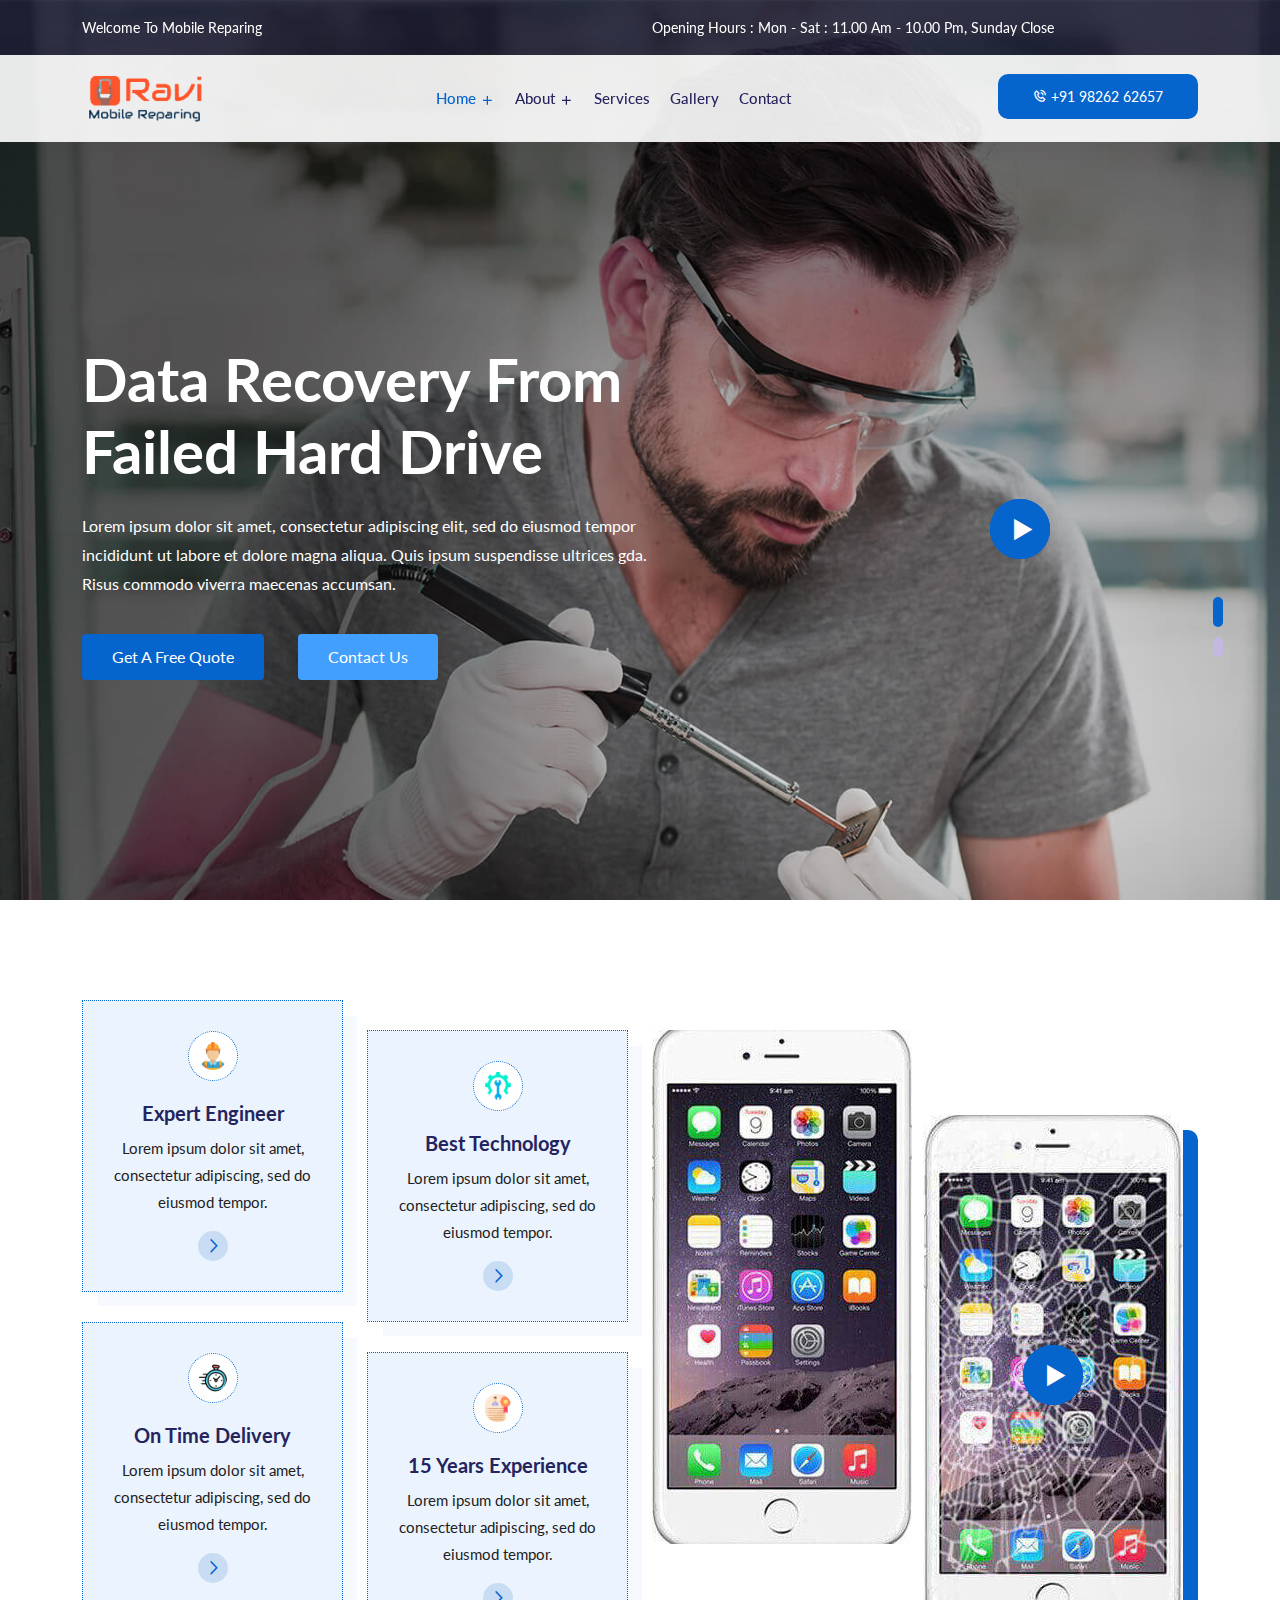
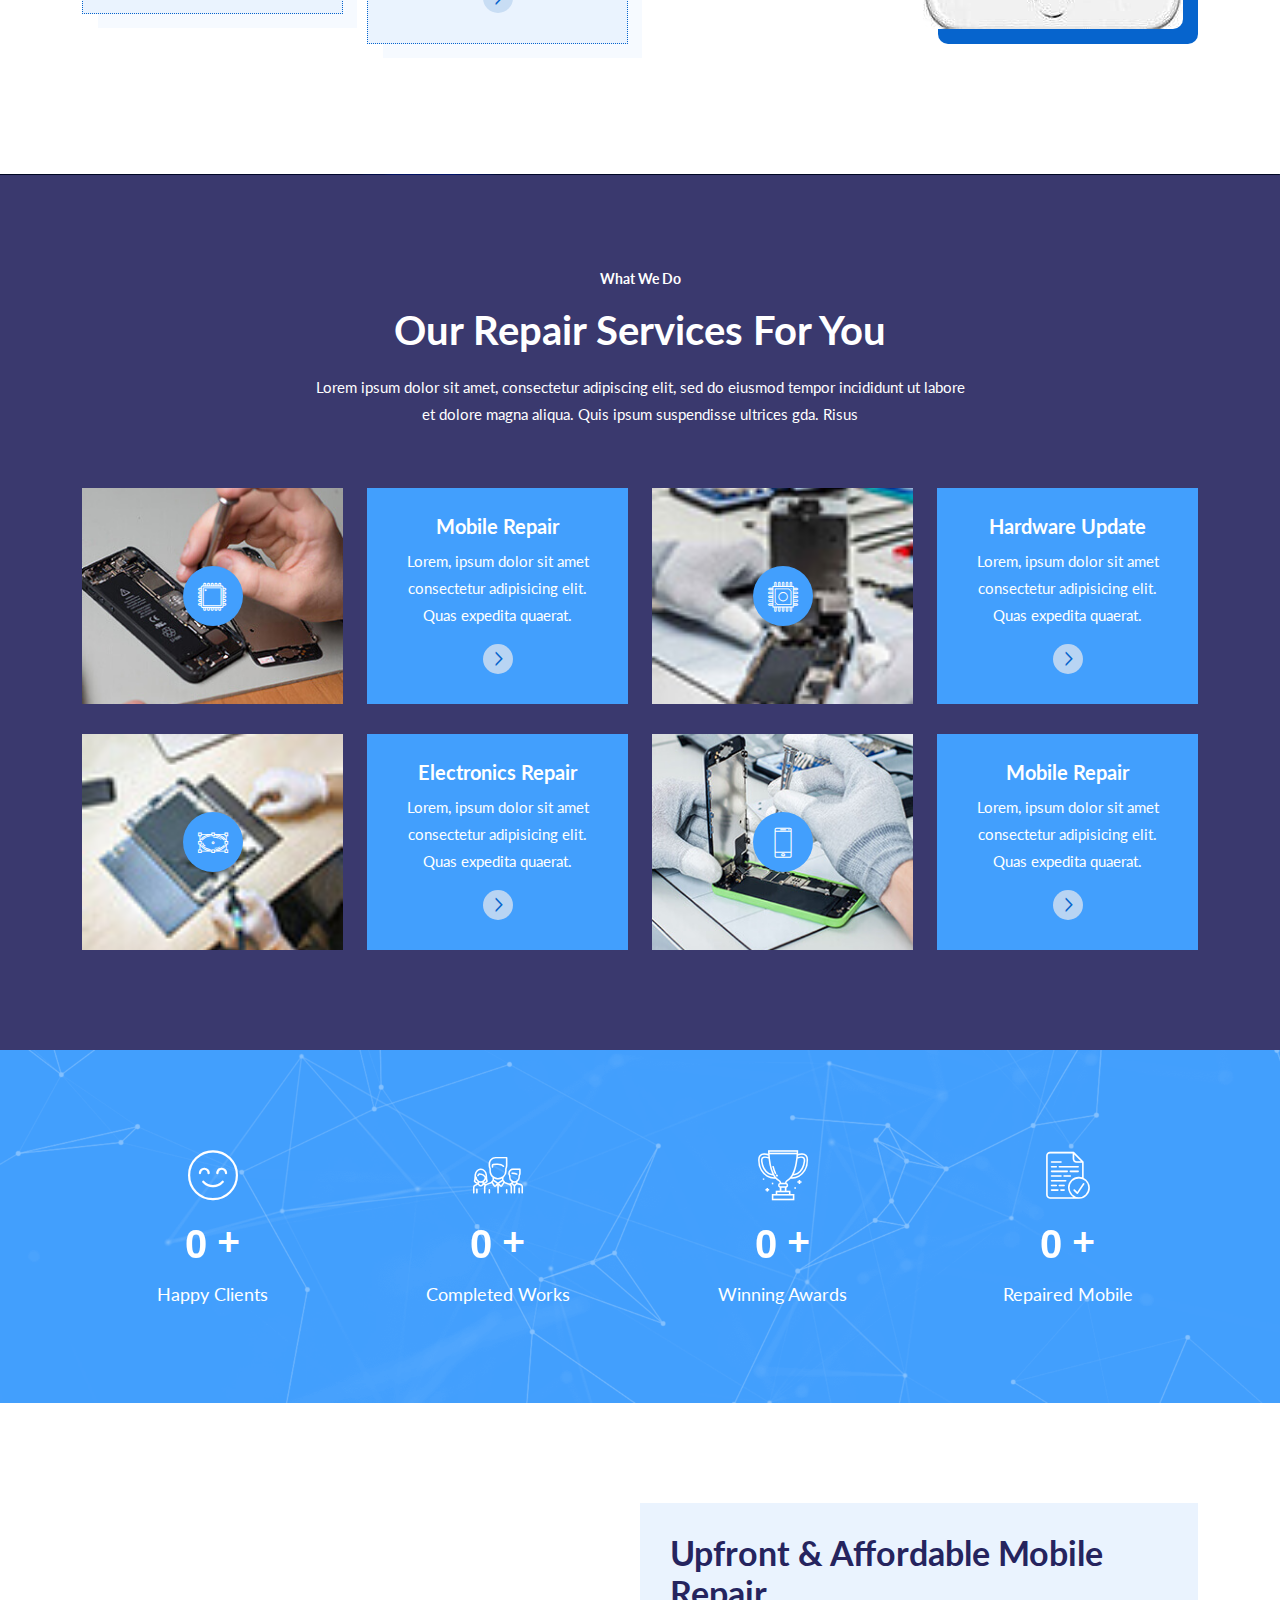
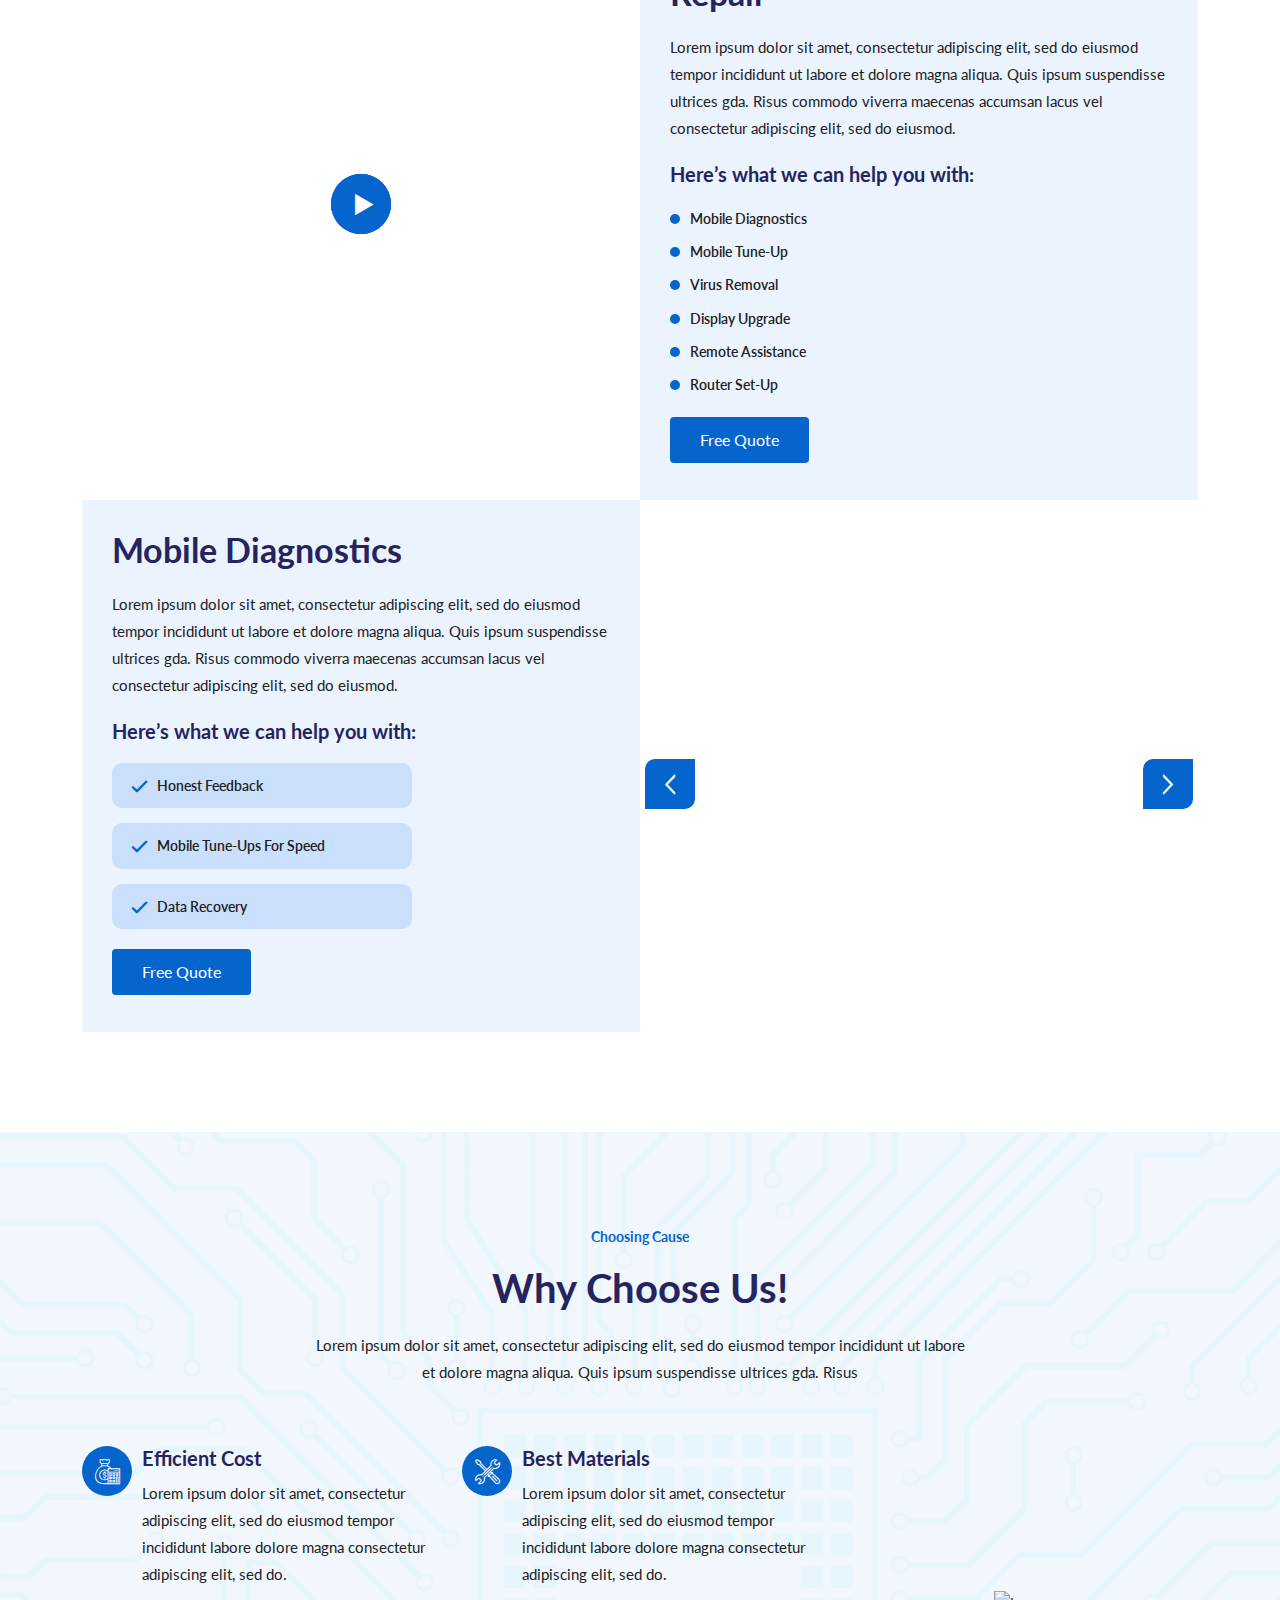
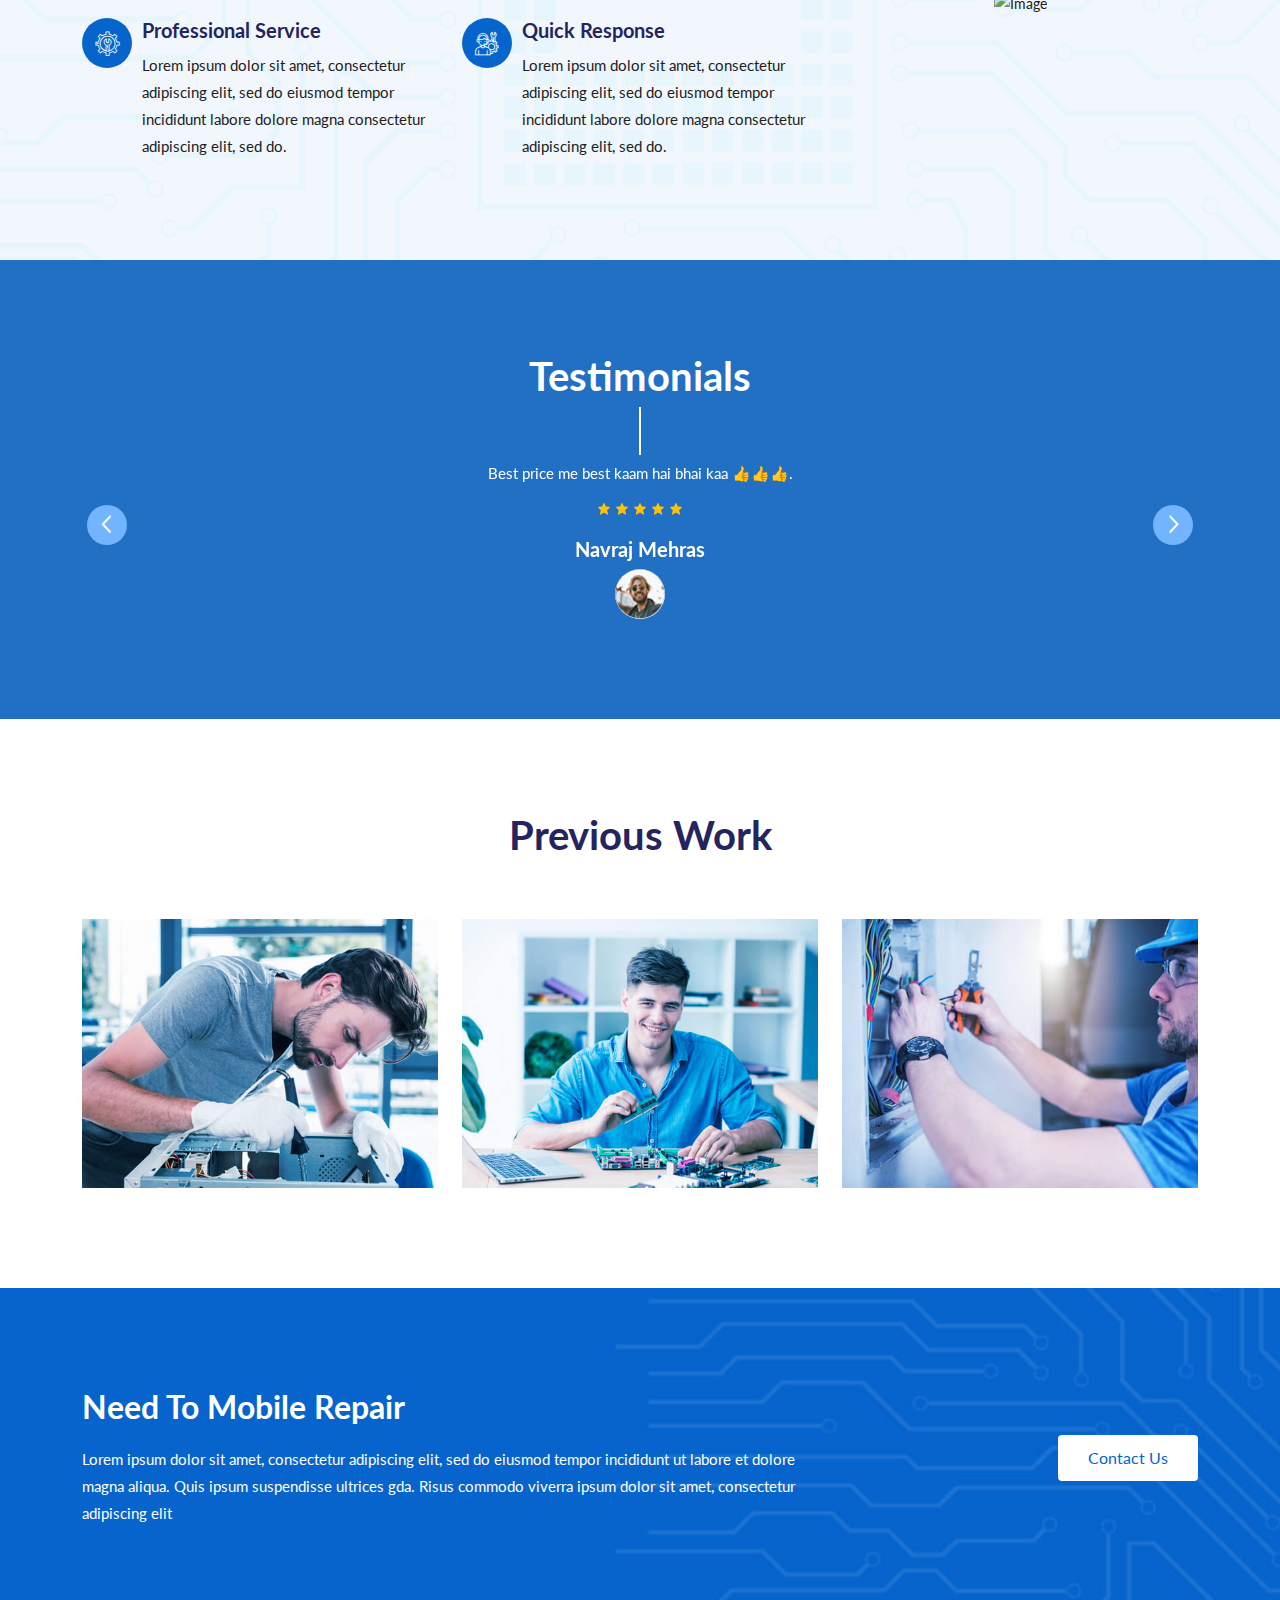
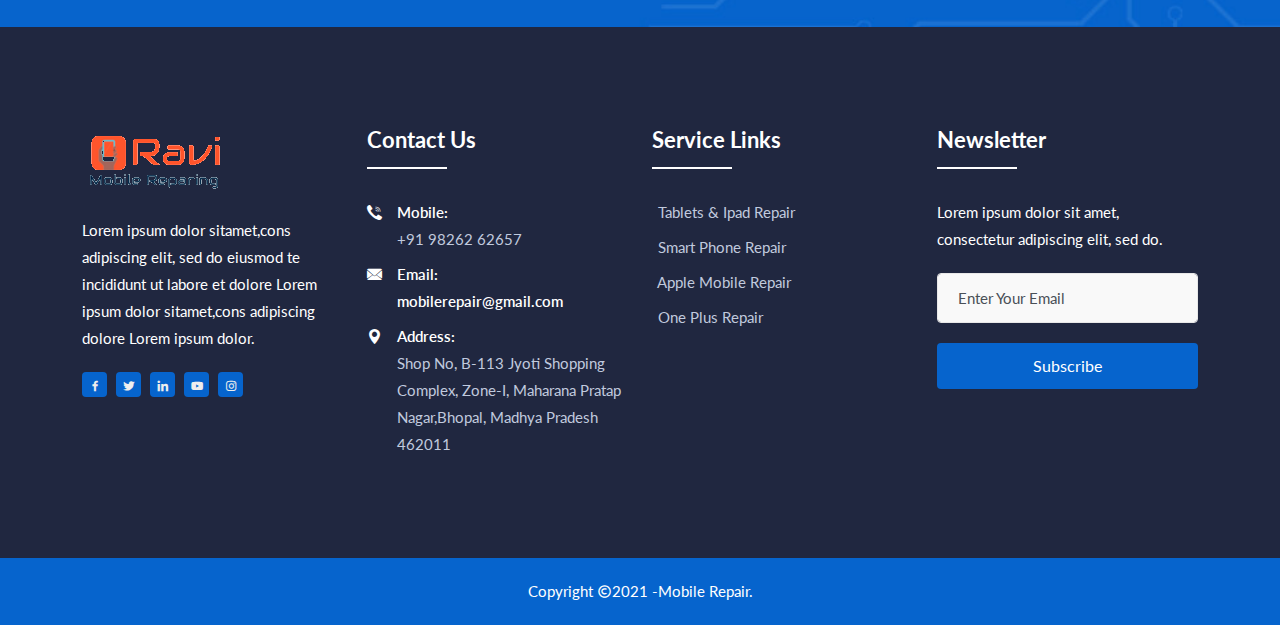
==== commit fef13398: "index file update" ====
--- a/index.html
+++ b/index.html
@@ -37,7 +37,7 @@
             <div class="row align-items-center">
                <div class="col-lg-6">
                   <div class="header-content-left">
-                     <p>Welcome To Mobile Reparing Experts</p>
+                     <p>Welcome To Mobile Reparing </p>
                   </div>
                </div>
                <div class="col-lg-6">
